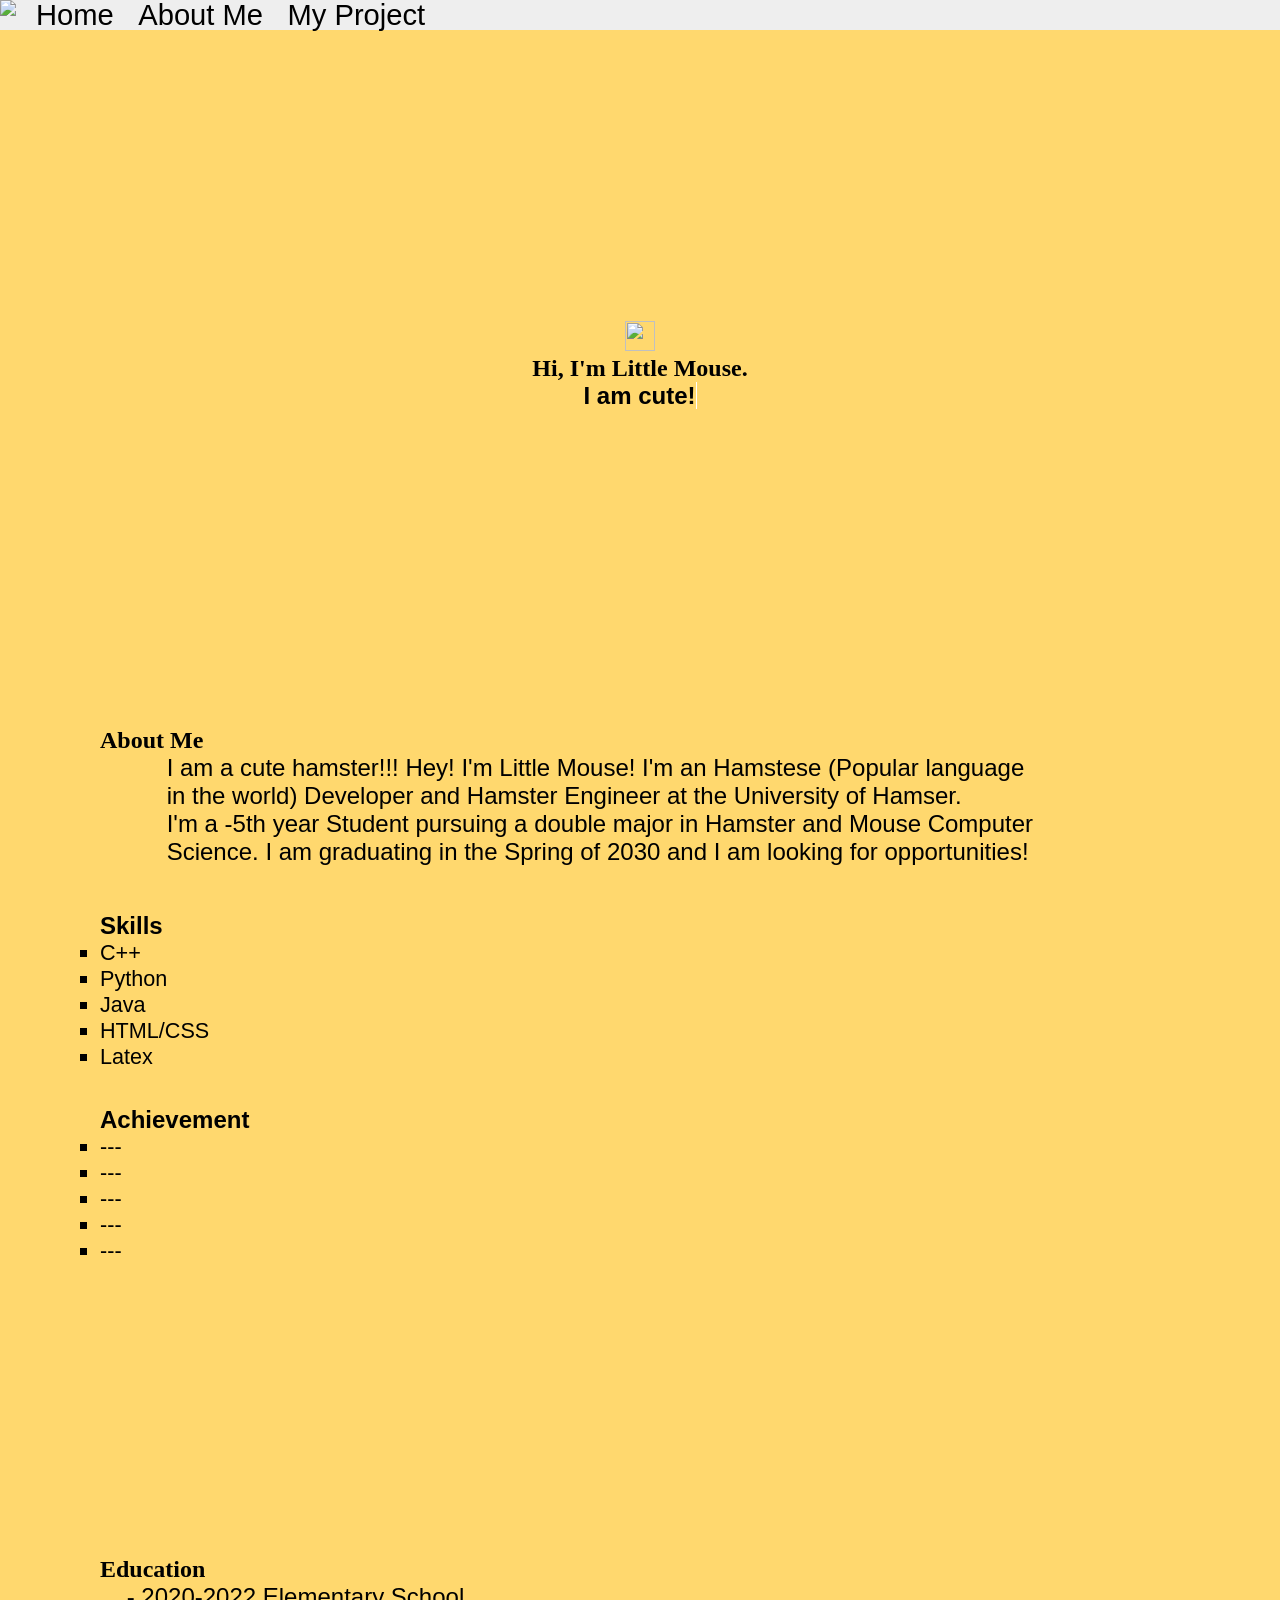
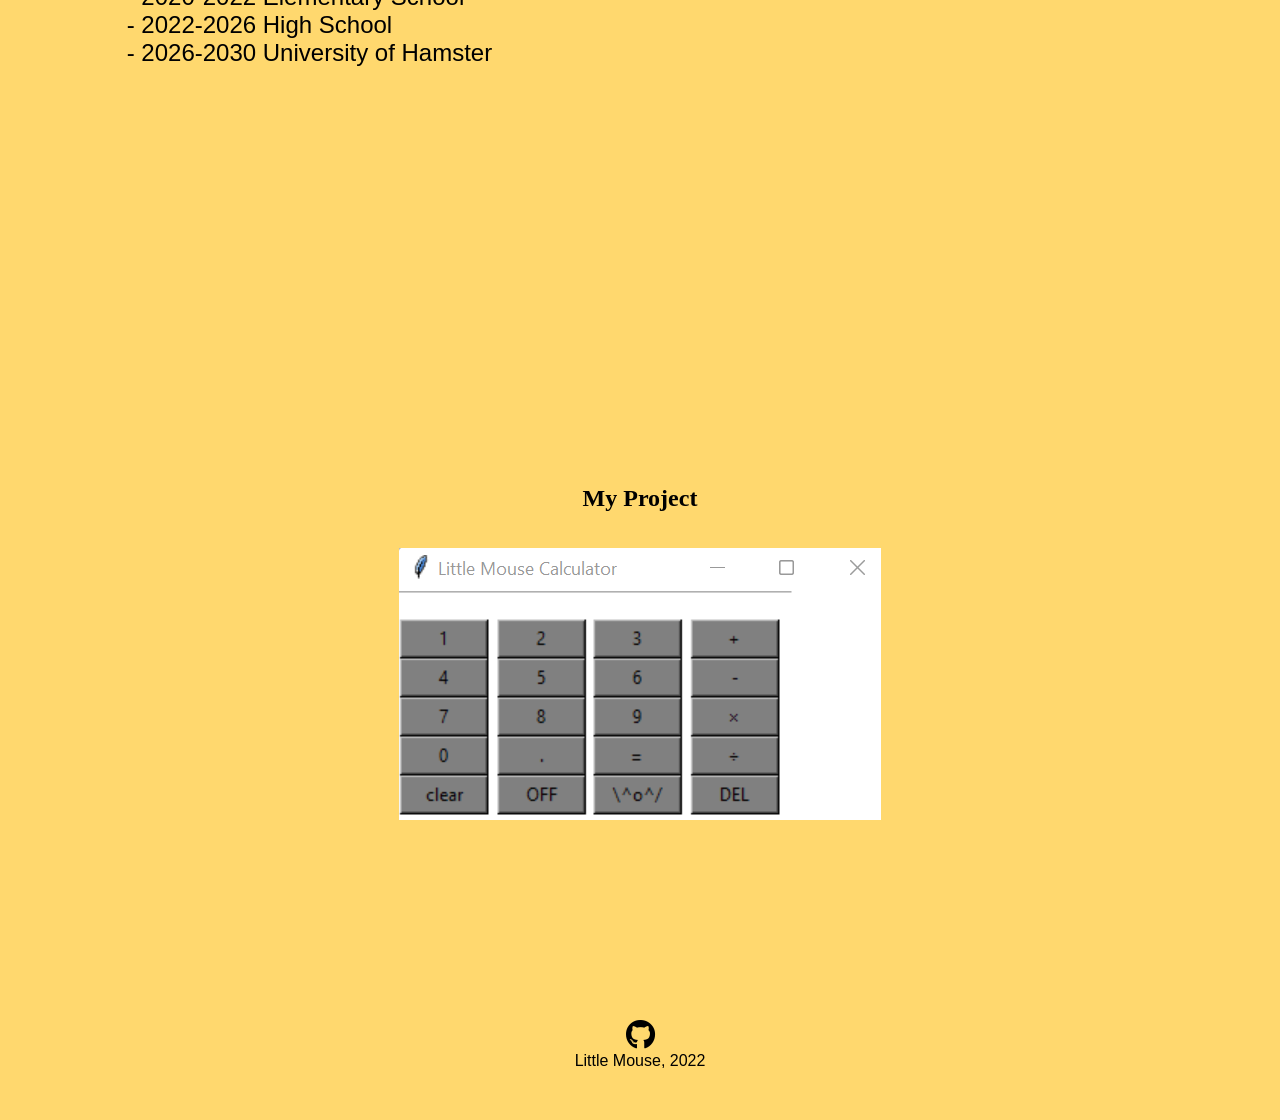
==== index.html @ facf4bb7 "update" ====
<!DOCTYPE html>
<html>
    <head>
        <title>Little Mouse</title>
        <link rel="shortcut icon" type="image/png" href="favicon.png">
        <link rel="stylesheet" href="style.css">
        <link rel="stylesheet" href="https://use.fontawesome.com/releases/v5.6.1/css/all.css">
    </head>
    <body>
        <header>
            <img src="https://encrypted-tbn0.gstatic.com/images?q=tbn:ANd9GcQml_D9NHWD0VBNCkGeUr60s52yRenUlLlkpG8QR9EEeSd0x_cizWzkMUjicXCoZF_9NZk&usqp=CAU" class="profile-img">
            <nav>
                <ul>
                    <li><a href="#main">Home</a></li>
                    <li><a href="#about">About Me</a></li>
                    <li><a href="#project">My Project</a></li>
                </ul>
            </nav>
        </header>
        <main>
            <section id="main">
                <div class="section-inner">
                    <img src="https://encrypted-tbn0.gstatic.com/images?q=tbn:ANd9GcQml_D9NHWD0VBNCkGeUr60s52yRenUlLlkpG8QR9EEeSd0x_cizWzkMUjicXCoZF_9NZk&usqp=CAU" class="profile-img" width="30" height="30">
                    <h1 class=font1>Hi, I'm Little Mouse.</h1>
                    <script src="script.js"></script>
                    <div class="typewriter">
                      <h1 class="typewrite" data-period="2000" data-type='[ "I am cute!", "I am lovely!", "I am smart!" ]'>
                          <span class="wrap"></span>
                      </h1>
                    </div>
                </div>
            </section>
            <section id="about">
                <div class="section-inner">
                    <h2 class=font1>About Me</h2>
                    <pre>
          I am a cute hamster!!! Hey! I'm Little Mouse! I'm an Hamstese (Popular language
          in the world) Developer and Hamster Engineer at the University of Hamser.
          I'm a -5th year Student pursuing a double major in Hamster and Mouse Computer
          Science. I am graduating in the Spring of 2030 and I am looking for opportunities!
                    </pre>
                    <br>
                    <h2>Skills</h2>
                    <ul>
                        <li>C++</li>
                        <li>Python</li>
                        <li>Java</li>
                        <li>HTML/CSS</li>
                        <li>Latex</li>
                    </ul>
                    <br><br>
                    <h2>Achievement</h2>
                    <ul>
                        <li>---</li>
                        <li>---</li>
                        <li>---</li>
                        <li>---</li>
                        <li>---</li>
                    </ul>
                </div>
            </section>
            <section id="education">
              <div class="section-inner">
                  <h2 class=font1>Education</h2>
                  <pre>
    - 2020-2022 Elementary School
    - 2022-2026 High School
    - 2026-2030 University of Hamster
                  </pre>
              </div>
            </section>
            <section id="Project">
              <div class="section-inner">
                  <h2 class=font1>My Project</h2>
                  <br><br>
                  <a href="https://github.com/Little-T-Mouse/Calculator"><img src="calculator2.png" alt="logo">
              </div>
            </section>
        </main>
        <footer>
            <div class='footer'>
              <a href="https://github.com/Little-T-Mouse"><i class="fab fa-github" style='font-size:30px'></i></a>
            </div>
            Little Mouse, 2022
        </footer>
    </body>
</html>
---- style.css ----
header {
  display: flex;
  position: fixed;
  top: 0;
  left: 0;
  right: 0;
  height: 30px;
  line-height: 30px;
  background-color: #eee;
}
header * {
  display: inline;
  height: 30px;
}
header ul {
  padding: 0;
}

header li {
  margin-left: 20px;
}

section {
  height: 70vh;
  display: flex;
  justify-content: center;
  align-items: center;
  text-align: center;
}

body li{
  font-size: 1.35em;
}

body ul {
  list-style-type: square;
  text-align: left;
}

#about {
  list-style-type: square;
  justify-content: left;
  text-align: left;
  margin-left: 100px;
}

#education {
  list-style-type: square;
  justify-content: left;
  text-align: left;
  margin-left: 100px;
}

pre {
font-size: 1.5em;
}

.font1 {
  font-family: Comic Sans MS, Comic Sans, cursive;
}
a {
font-size: 1.35em;
}
h1 {
font-size: 1.5em;
}
a:link {
color: black;
background-color: transparent;
text-decoration: none;
}
a:visited {
color: black;
background-color: transparent;
text-decoration: none;
}
a:hover {
color: blue;
background-color: transparent;
text-decoration: underline;
}
a:active {
color: blue;
background-color: transparent;
text-decoration: none;
}

body {
margin: 0;
margin-top: 50px;
background-color: #ffd86e;
font-family: sans-serif;
}

body pre{
text-align: left;
}

footer {
  text-align: center;
  padding: 50px;
}
* {
margin: 0;
padding: 0;
font-family: Arial, Helvetica, sans-serif;
}
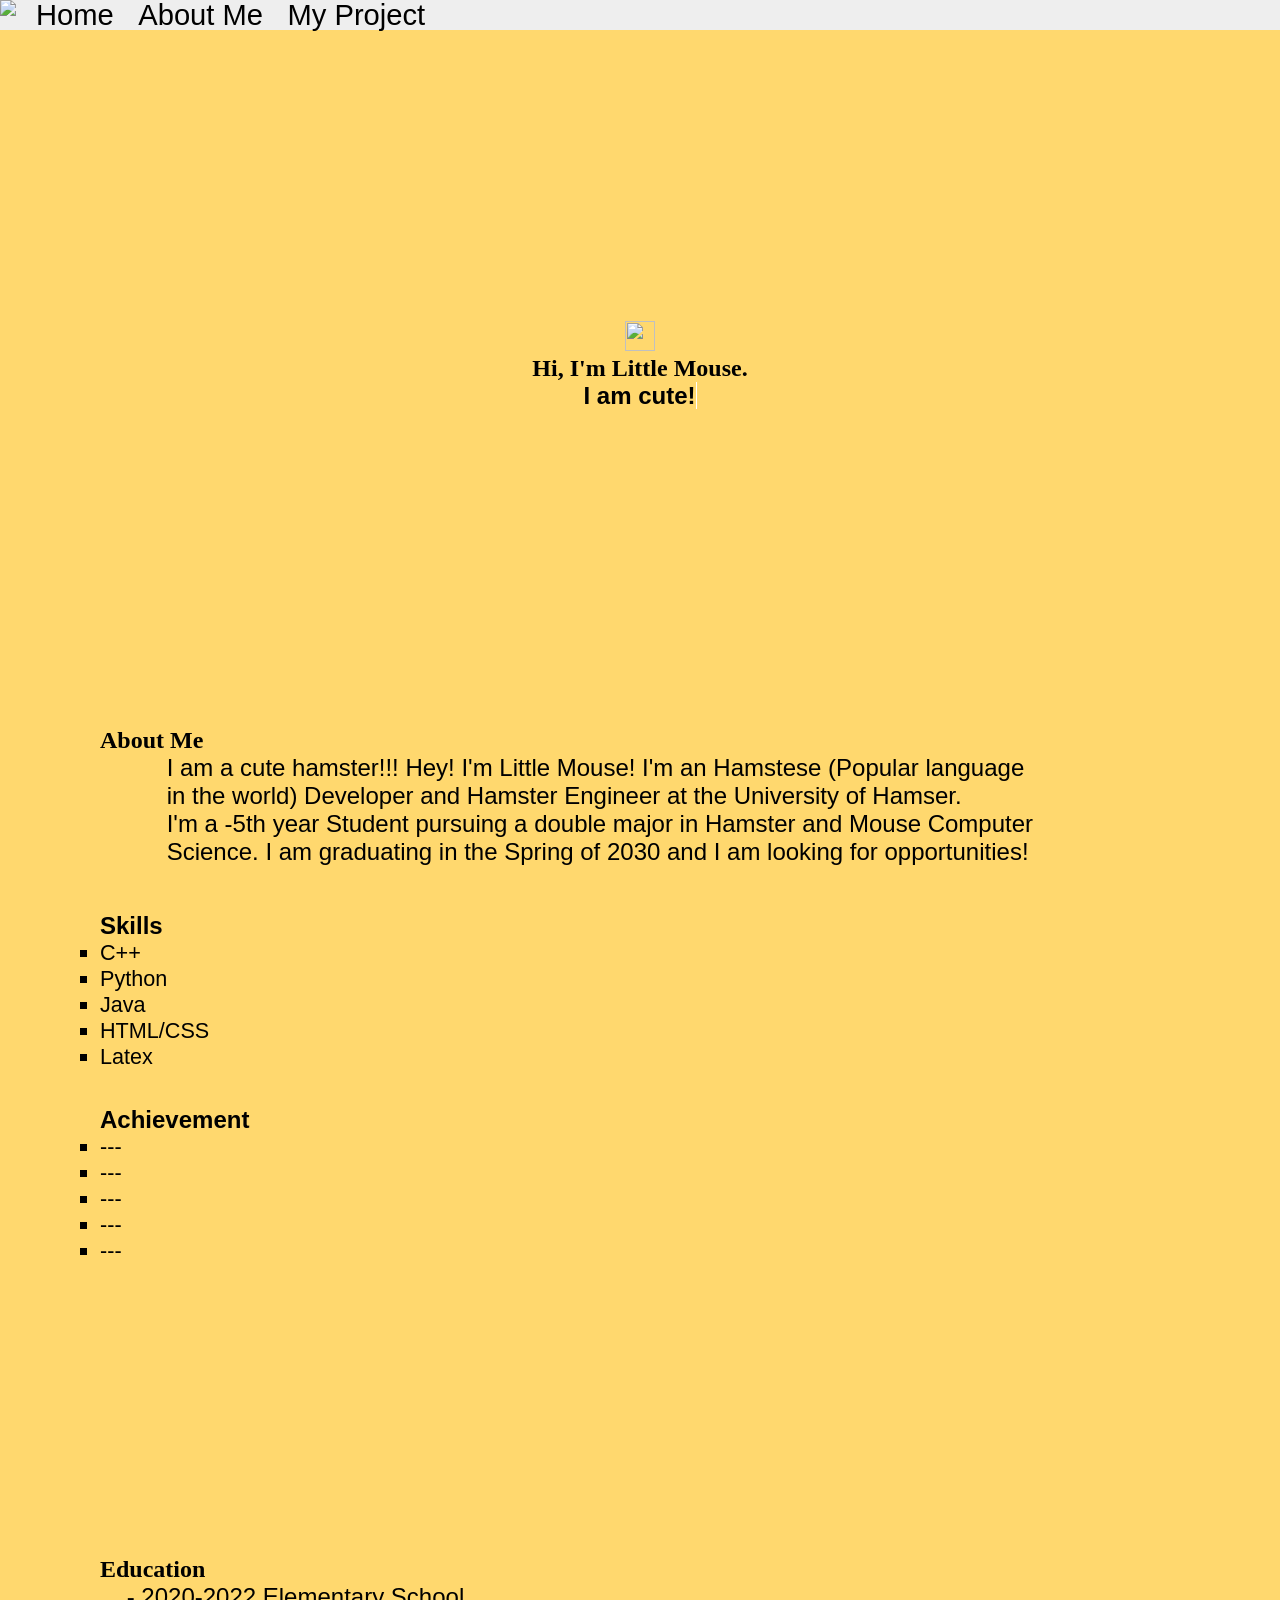
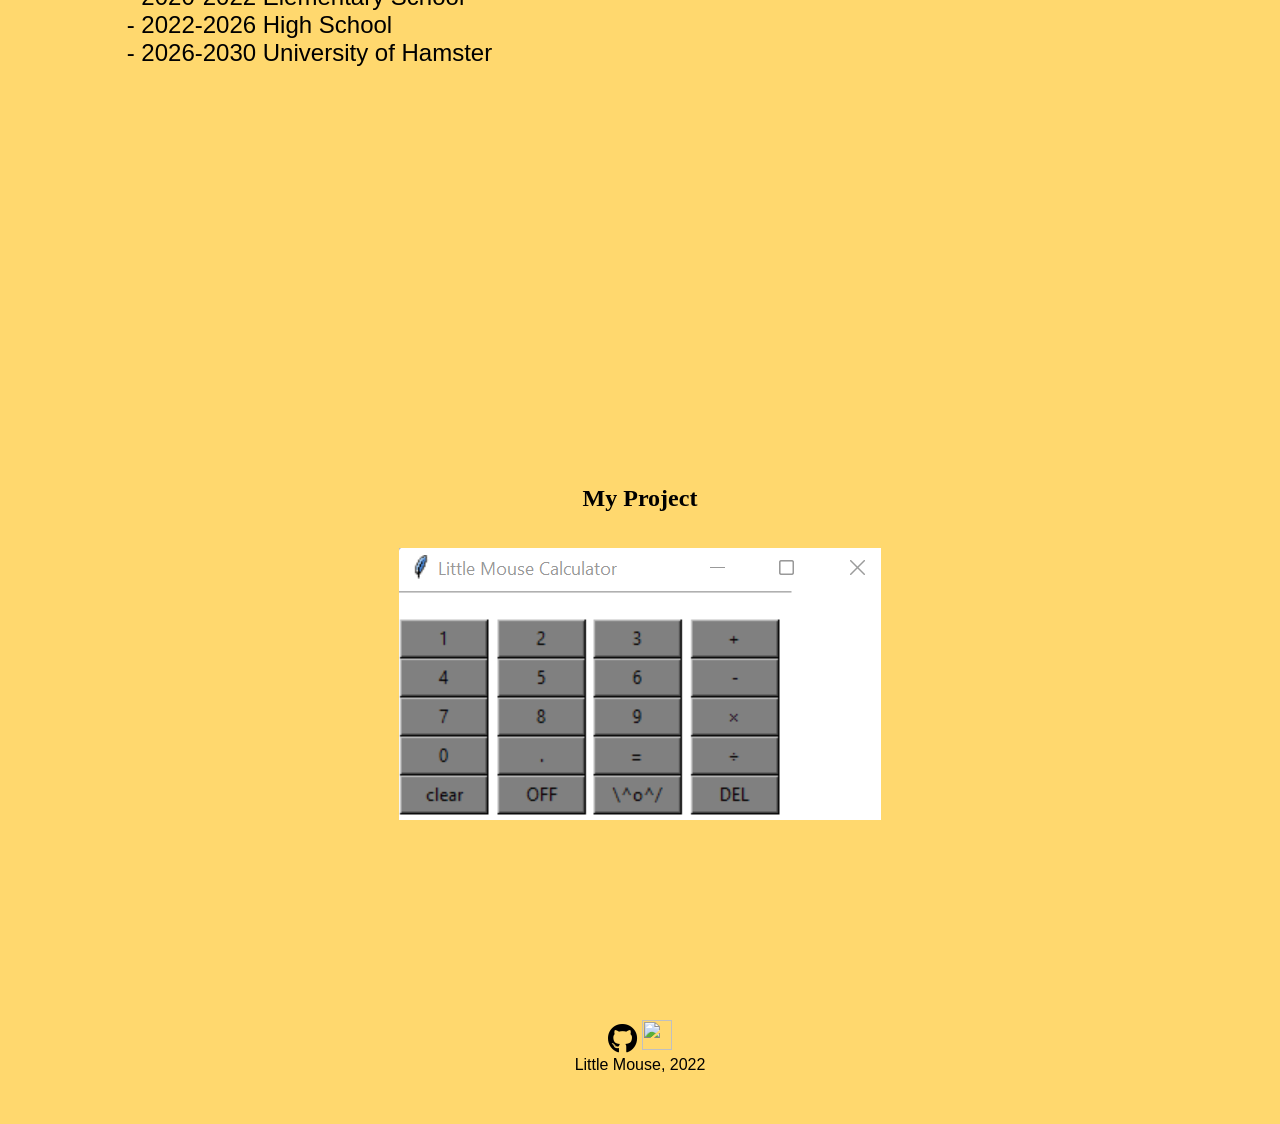
==== commit 3d964b31: "Update index.html" ====
--- a/index.html
+++ b/index.html
@@ -73,13 +73,14 @@
               <div class="section-inner">
                   <h2 class=font1>My Project</h2>
                   <br><br>
-                  <a href="https://github.com/Little-T-Mouse/Calculator"><img src="calculator2.png" alt="logo">
+                  <a href="https://github.com/Little-T-Mouse/Calculator"><img src="calculator2.png">
               </div>
             </section>
         </main>
         <footer>
             <div class='footer'>
               <a href="https://github.com/Little-T-Mouse"><i class="fab fa-github" style='font-size:30px'></i></a>
+              <a href="./calculator"><img src="calculator_symbol.png" width="30" height="30"></a>
             </div>
             Little Mouse, 2022
         </footer>
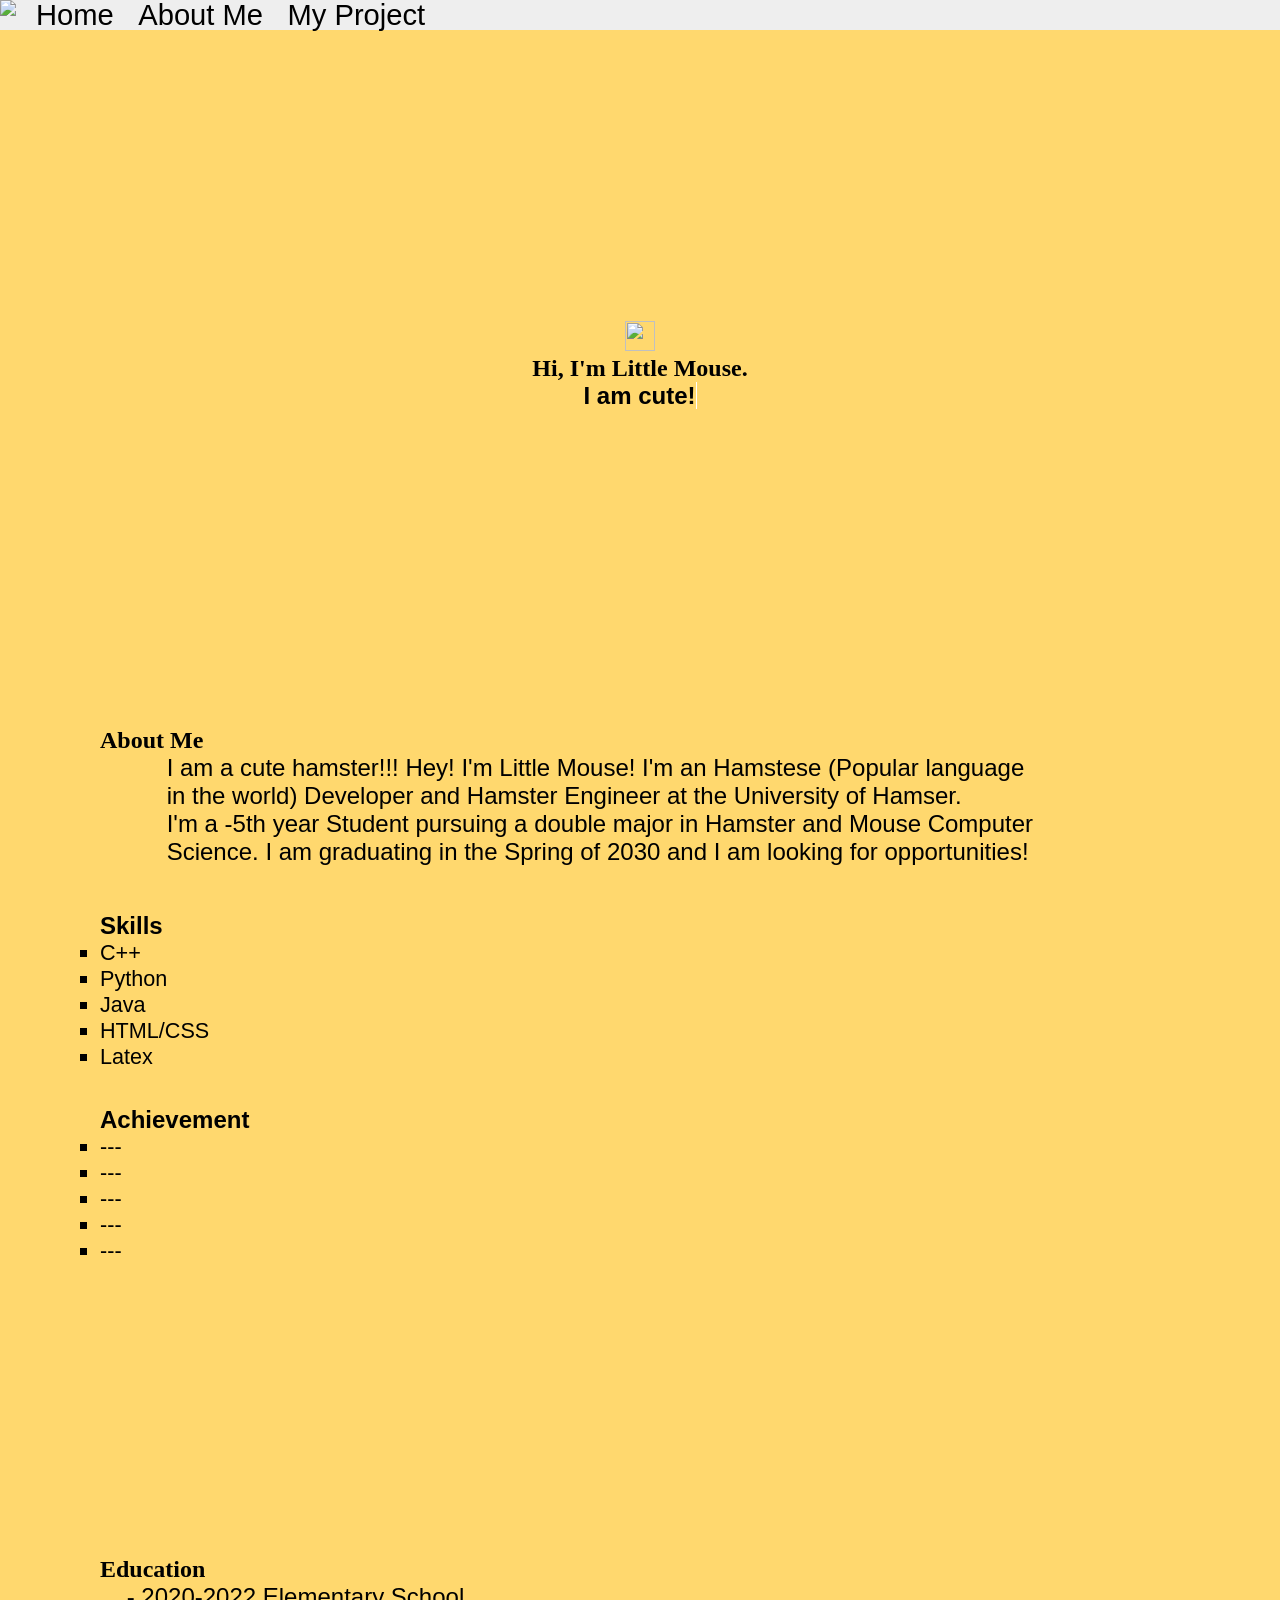
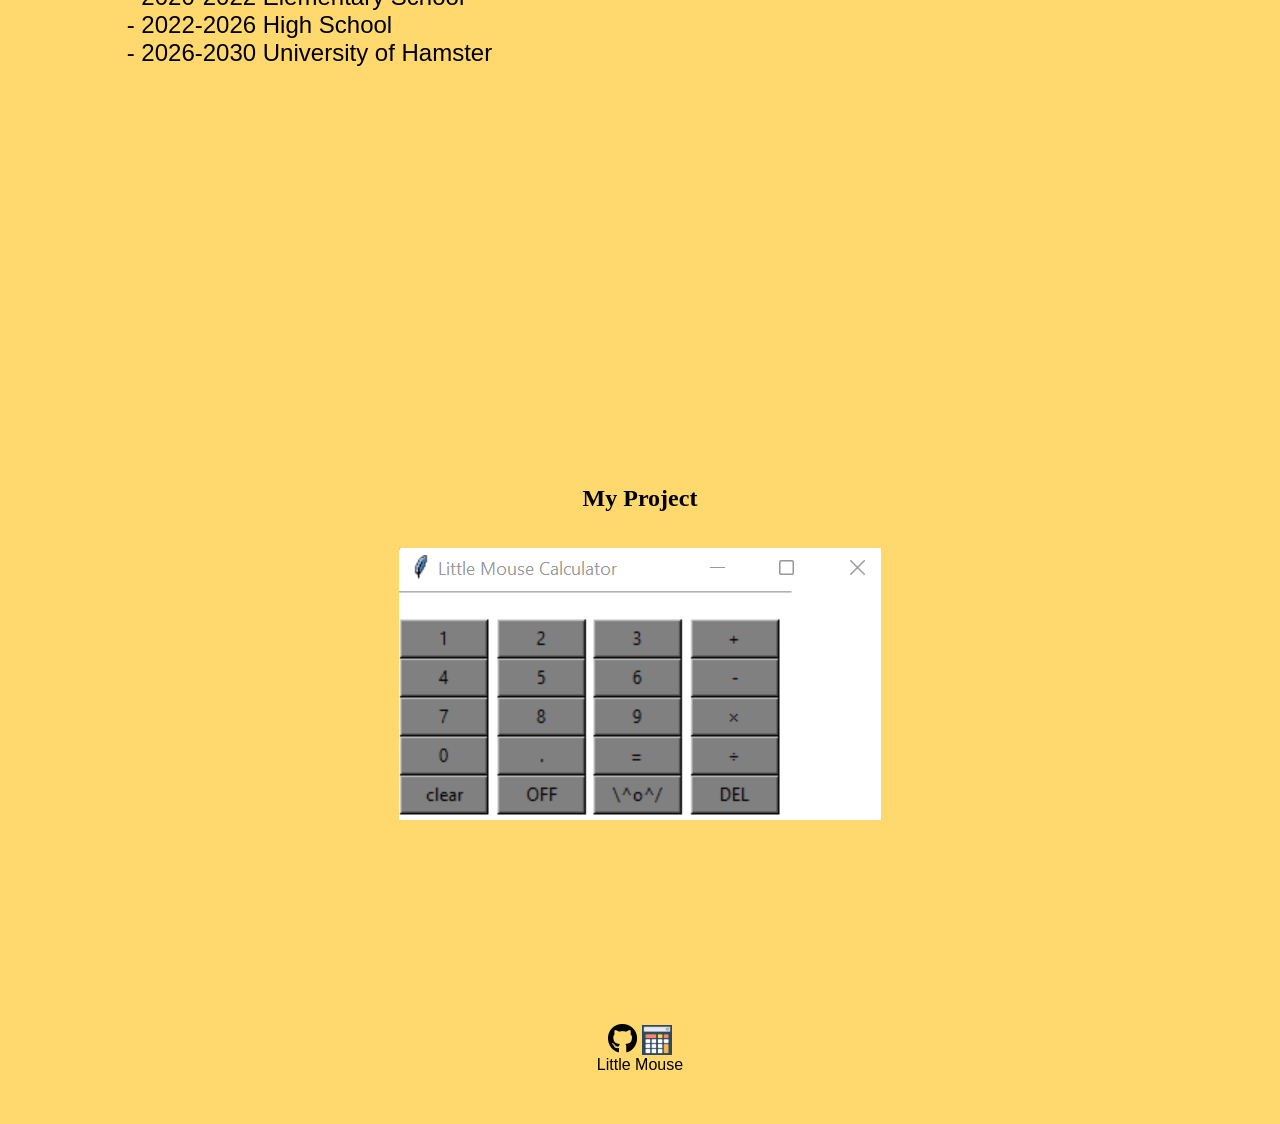
==== commit 70f64bf3: "Update index.html" ====
--- a/index.html
+++ b/index.html
@@ -82,7 +82,7 @@
               <a href="https://github.com/Little-T-Mouse"><i class="fab fa-github" style='font-size:30px'></i></a>
               <a href="./calculator"><img src="calculator_symbol.png" width="30" height="30"></a>
             </div>
-            Little Mouse, 2022
+            Little Mouse
         </footer>
     </body>
 </html>
--- a/style.css
+++ b/style.css
@@ -1,107 +1,111 @@
 header {
-  display: flex;
-  position: fixed;
-  top: 0;
-  left: 0;
-  right: 0;
-  height: 30px;
-  line-height: 30px;
-  background-color: #eee;
+    display: flex;
+    position: fixed;
+    top: 0;
+    left: 0;
+    right: 0;
+    height: 30px;
+    line-height: 30px;
+    background-color: #eee;
 }
 header * {
-  display: inline;
-  height: 30px;
+    display: inline;
+    height: 30px;
 }
 header ul {
-  padding: 0;
+    padding: 0;
 }
 
 header li {
-  margin-left: 20px;
+    margin-left: 20px;
 }
 
 section {
-  height: 70vh;
-  display: flex;
-  justify-content: center;
-  align-items: center;
-  text-align: center;
+    height: 70vh;
+    display: flex;
+    justify-content: center;
+    align-items: center;
+    text-align: center;
 }
 
 body li{
-  font-size: 1.35em;
+    font-size: 1.35em;
 }
 
 body ul {
-  list-style-type: square;
+    list-style-type: square;
+    text-align: left;
+}
+
+#about {
+    list-style-type: square;
+    justify-content: left;
+    text-align: left;
+    margin-left: 100px;
+}
+
+#education {
+    list-style-type: square;
+    justify-content: left;
+    text-align: left;
+    margin-left: 100px;
+}
+
+pre {
+  font-size: 1.5em;
+}
+
+.font1 {
+    font-family: Comic Sans MS, Comic Sans, cursive;
+}
+a {
+  font-size: 1.35em;
+}
+h1 {
+  font-size: 1.5em;
+}
+a:link {
+  color: black;
+  background-color: transparent;
+  text-decoration: none;
+}
+a:visited {
+  color: black;
+  background-color: transparent;
+  text-decoration: none;
+}
+a:hover {
+  color: blue;
+  background-color: transparent;
+  text-decoration: underline;
+}
+a:active {
+  color: blue;
+  background-color: transparent;
+  text-decoration: none;
+}
+
+body {
+  margin: 0;
+  margin-top: 50px;
+  background-color: #ffd86e;
+  font-family: sans-serif;
+}
+
+body pre{
   text-align: left;
 }
 
-#about {
-  list-style-type: square;
-  justify-content: left;
-  text-align: left;
-  margin-left: 100px;
+footer {
+    text-align: center;
+    padding: 50px;
 }
-
-#education {
-  list-style-type: square;
-  justify-content: left;
-  text-align: left;
-  margin-left: 100px;
-}
-
-pre {
-font-size: 1.5em;
-}
-
-.font1 {
-  font-family: Comic Sans MS, Comic Sans, cursive;
-}
-a {
-font-size: 1.35em;
-}
-h1 {
-font-size: 1.5em;
-}
-a:link {
-color: black;
-background-color: transparent;
-text-decoration: none;
-}
-a:visited {
-color: black;
-background-color: transparent;
-text-decoration: none;
-}
-a:hover {
-color: blue;
-background-color: transparent;
-text-decoration: underline;
-}
-a:active {
-color: blue;
-background-color: transparent;
-text-decoration: none;
-}
-
-body {
-margin: 0;
-margin-top: 50px;
-background-color: #ffd86e;
-font-family: sans-serif;
-}
-
-body pre{
-text-align: left;
-}
-
-footer {
-  text-align: center;
-  padding: 50px;
+footer img{
+  position: relative;
+  top: 4.5px;
 }
 * {
-margin: 0;
-padding: 0;
-font-family: Arial, Helvetica, sans-serif;
+  margin: 0;
+  padding: 0;
+  font-family: Arial, Helvetica, sans-serif;
 }
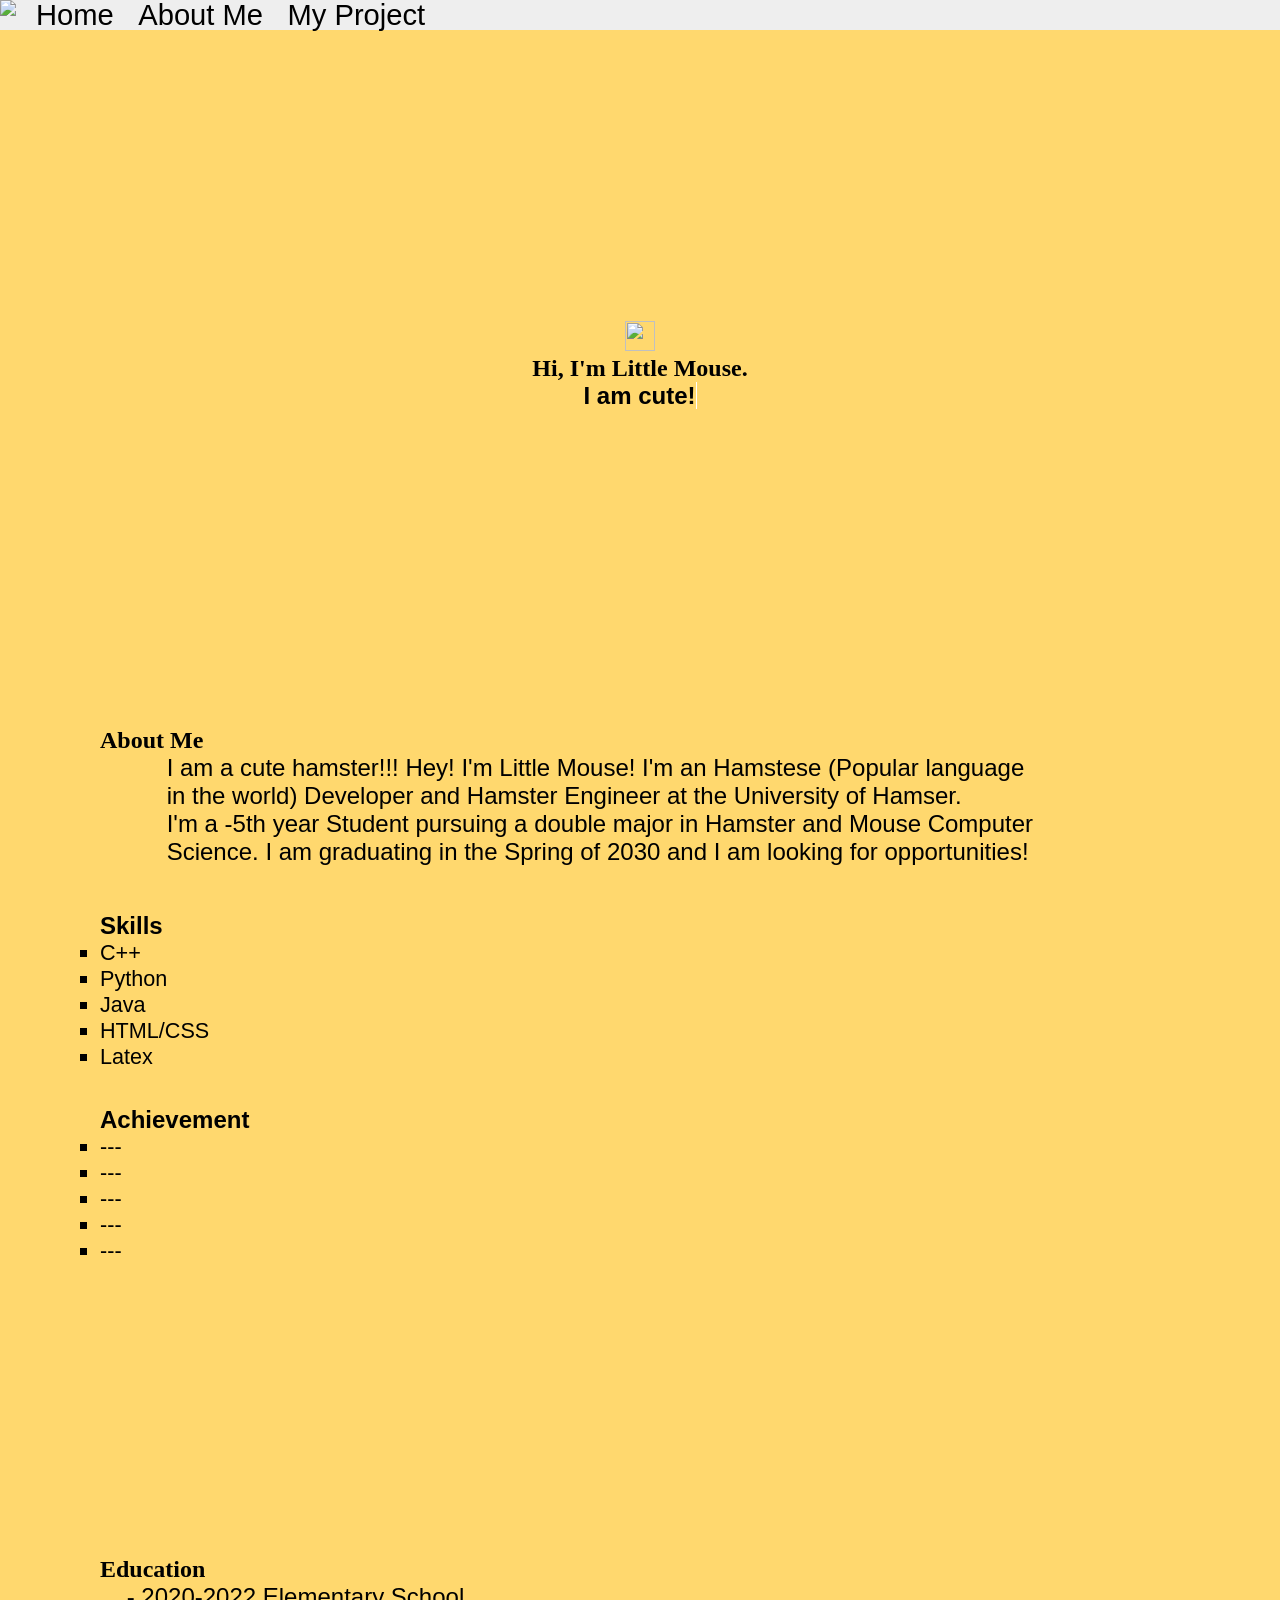
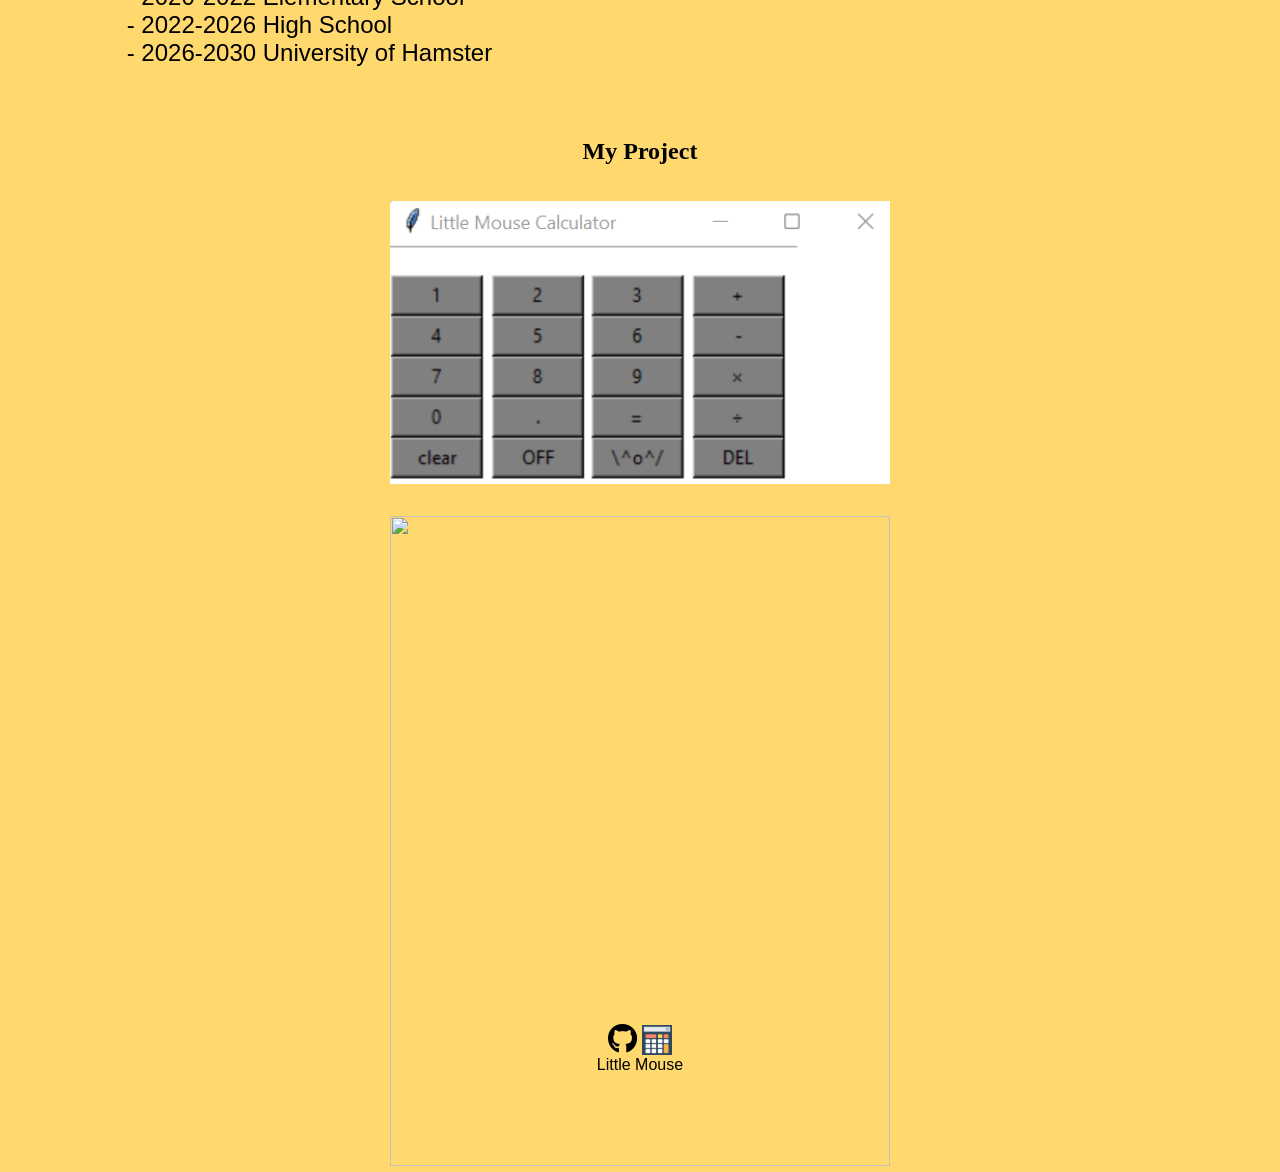
==== commit 0d9ab2cf: "Update index.html" ====
--- a/index.html
+++ b/index.html
@@ -73,7 +73,9 @@
               <div class="section-inner">
                   <h2 class=font1>My Project</h2>
                   <br><br>
-                  <a href="https://github.com/Little-T-Mouse/Calculator"><img src="calculator2.png">
+                  <a href="https://github.com/Little-T-Mouse/Calculator"><img src="calculator2.png" width="500">
+                  <br><br>
+                  <a href="./tictactoe"><img src="tictactoe.png" width="500" height="650">
               </div>
             </section>
         </main>
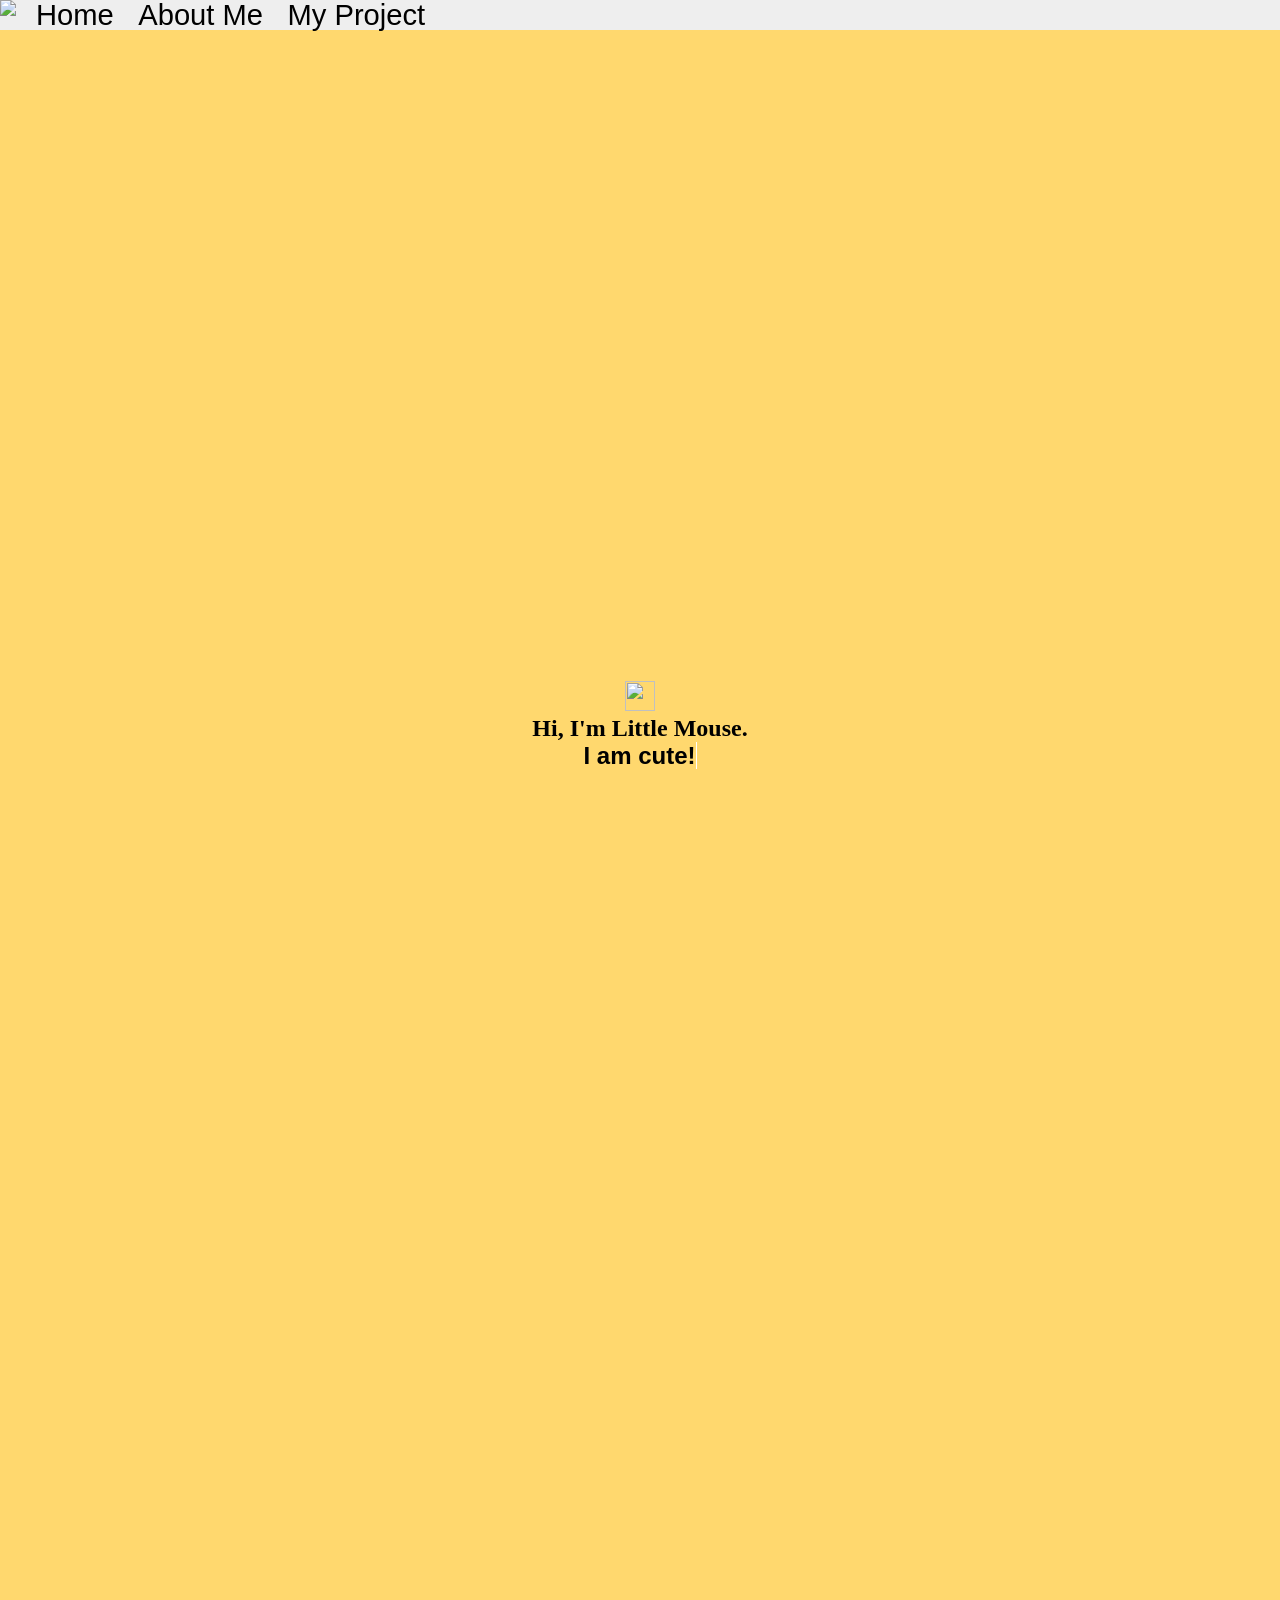
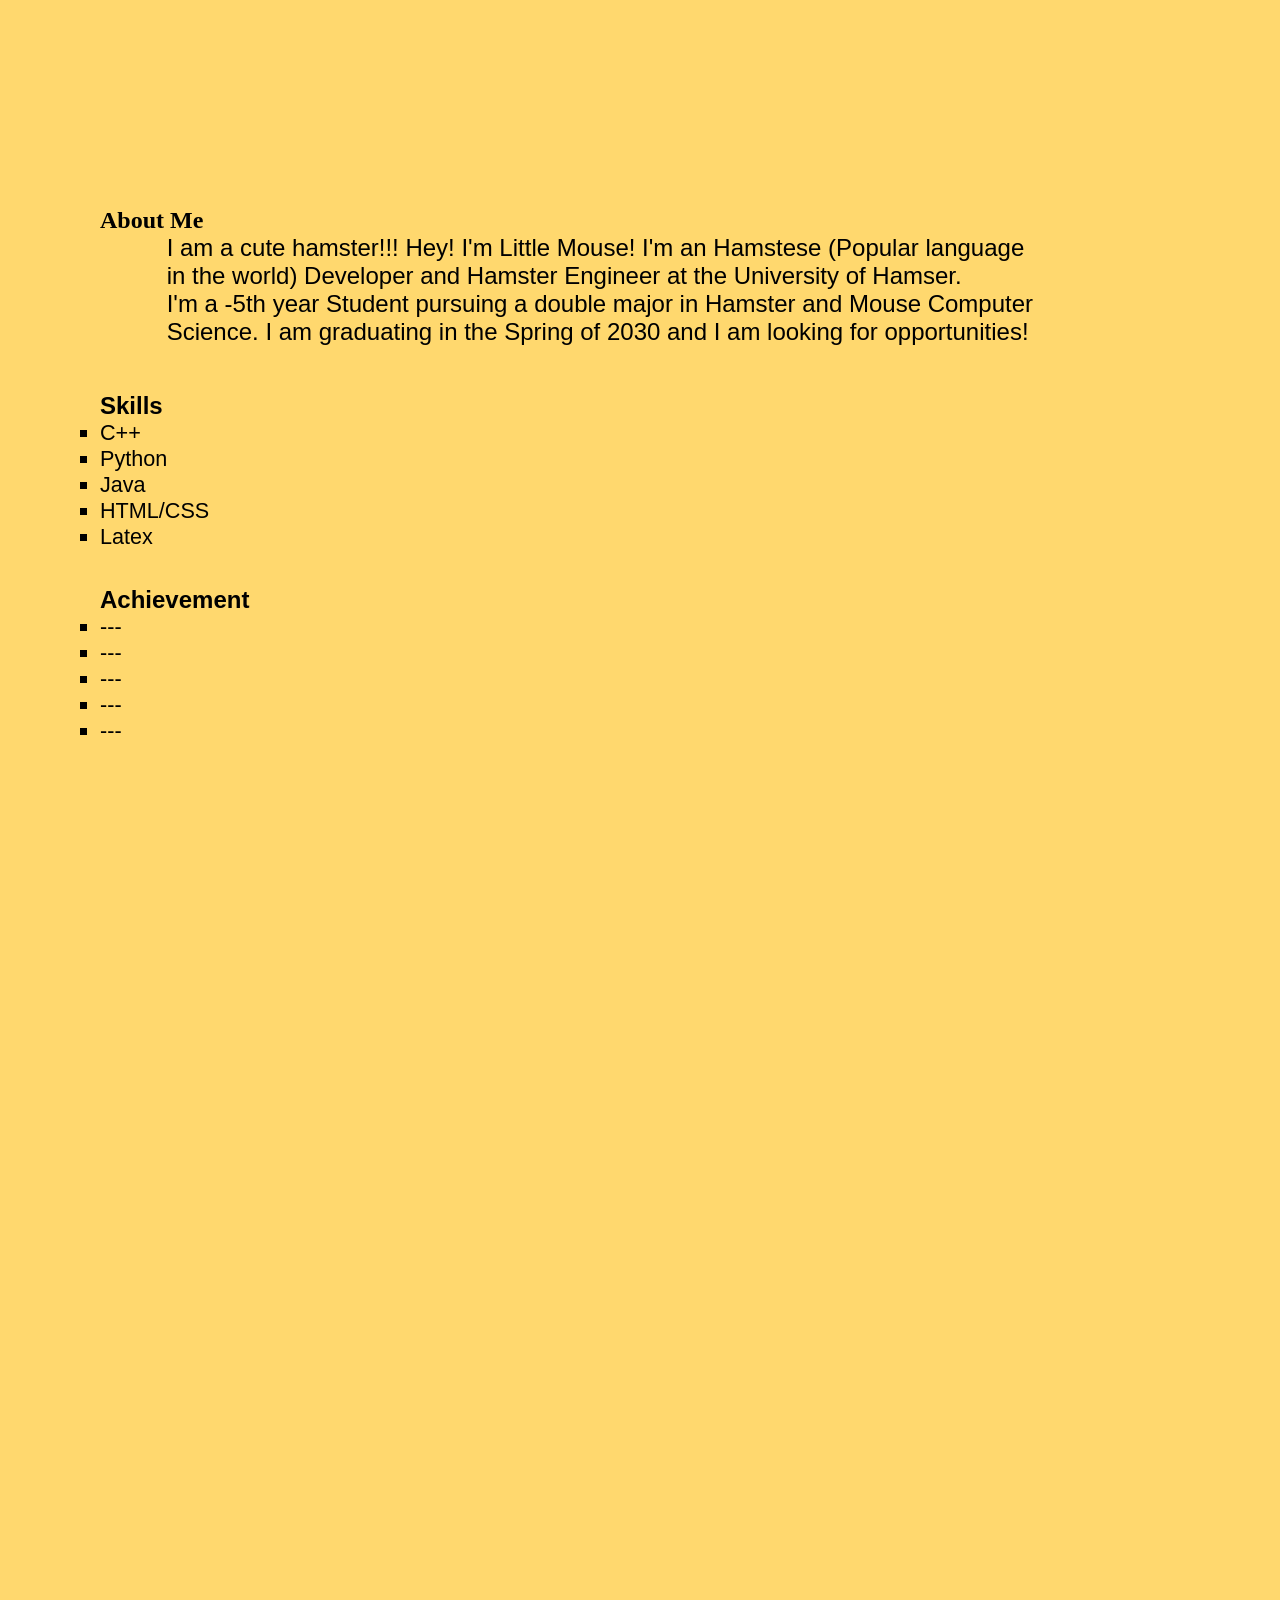
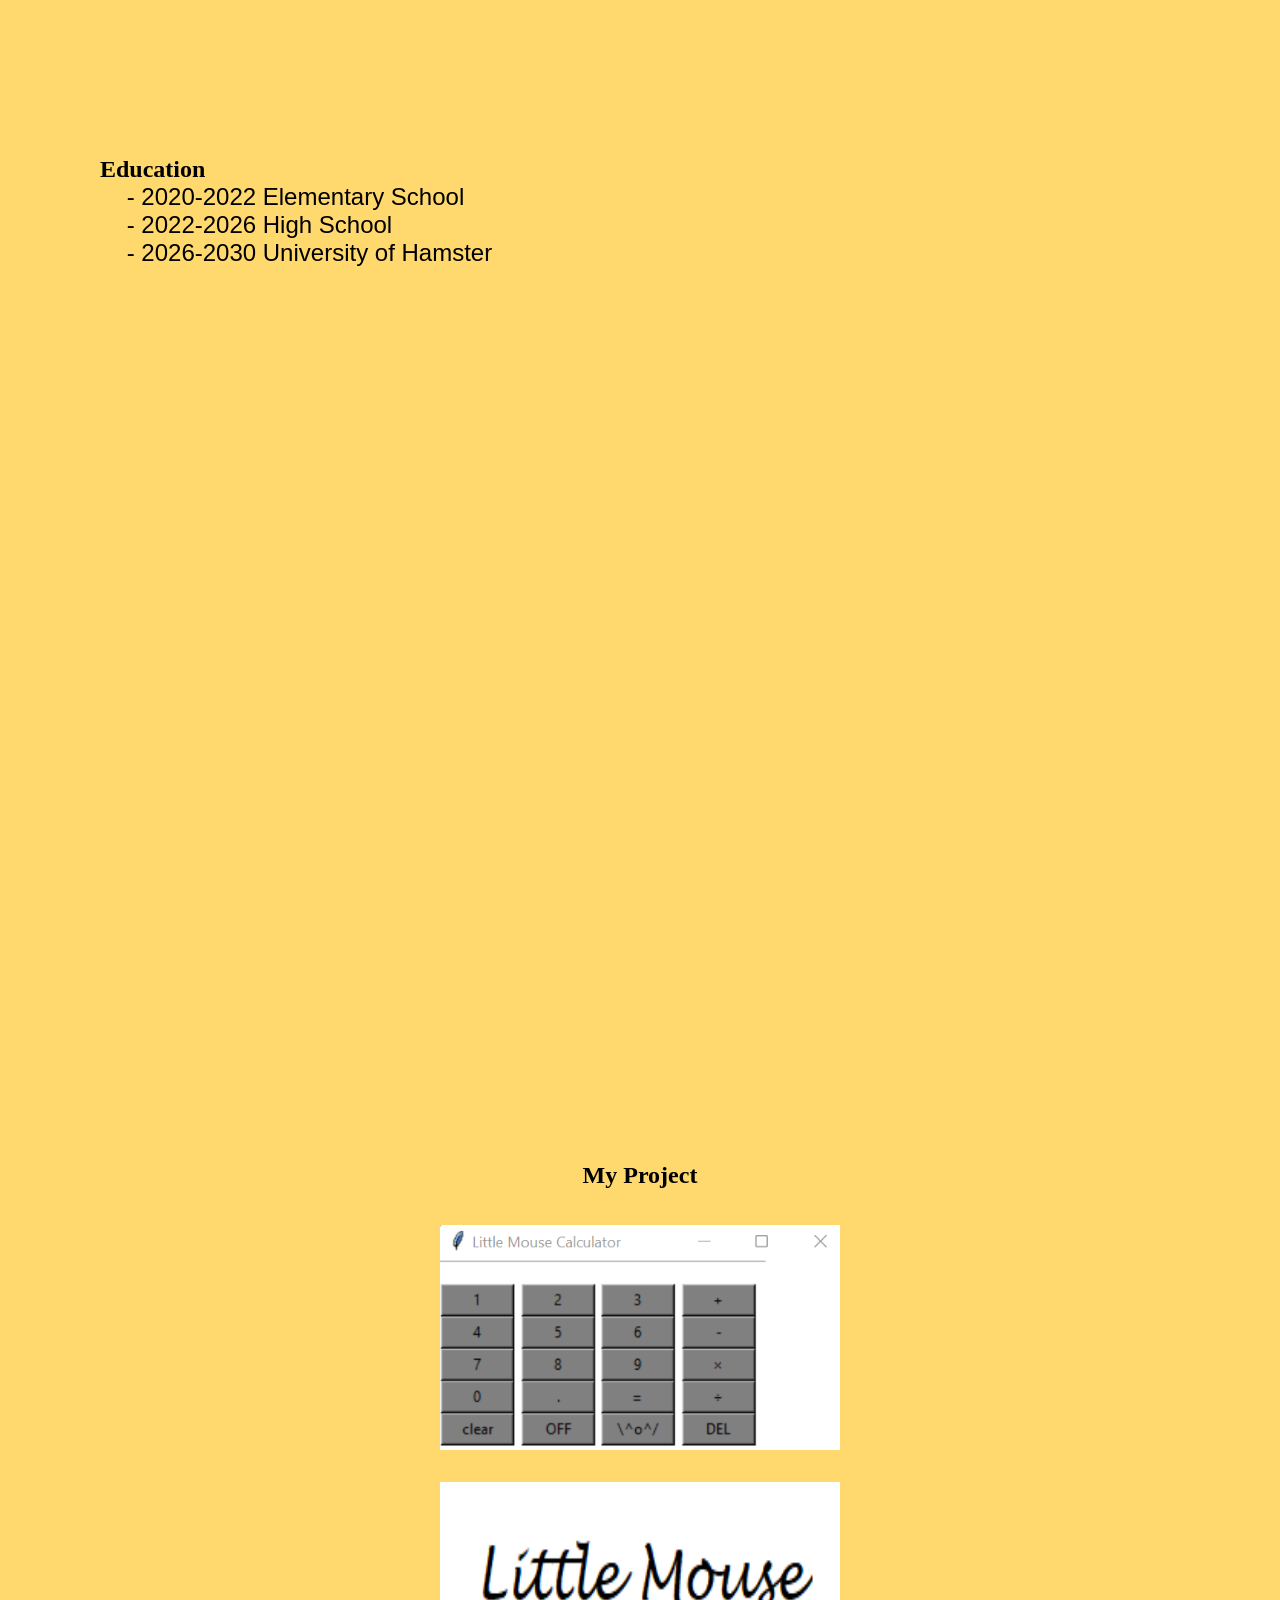
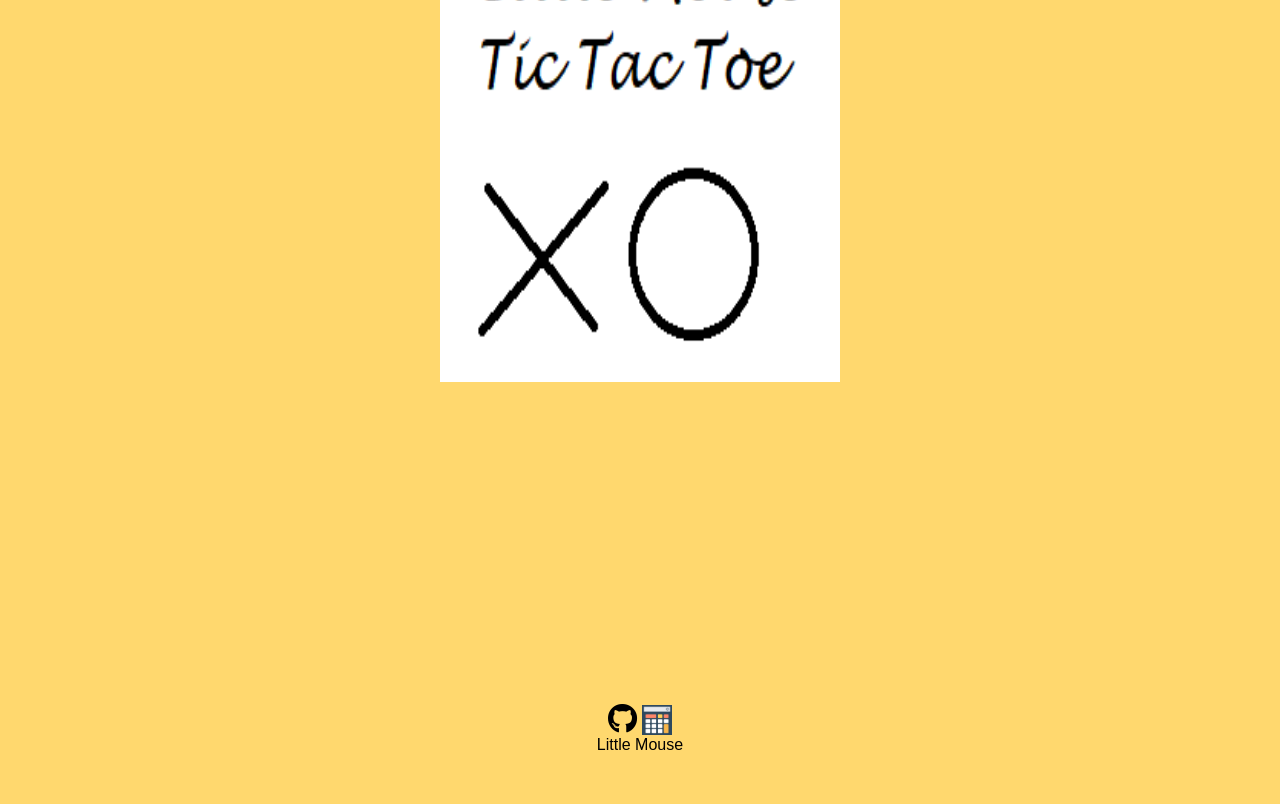
==== commit 2f0a2c18: "Update index.html" ====
--- a/index.html
+++ b/index.html
@@ -73,9 +73,9 @@
               <div class="section-inner">
                   <h2 class=font1>My Project</h2>
                   <br><br>
-                  <a href="https://github.com/Little-T-Mouse/Calculator"><img src="calculator2.png" width="500">
+                  <a href="https://github.com/Little-T-Mouse/Calculator"><img src="calculator2.png" width="400">
                   <br><br>
-                  <a href="./tictactoe"><img src="tictactoe.png" width="500" height="650">
+                  <a href="./tictactoe"><img src="tictactoe.png" width="400" height="500">
               </div>
             </section>
         </main>
--- a/style.css
+++ b/style.css
@@ -21,7 +21,7 @@
 }
 
 section {
-    height: 70vh;
+    height: 150vh;
     display: flex;
     justify-content: center;
     align-items: center;
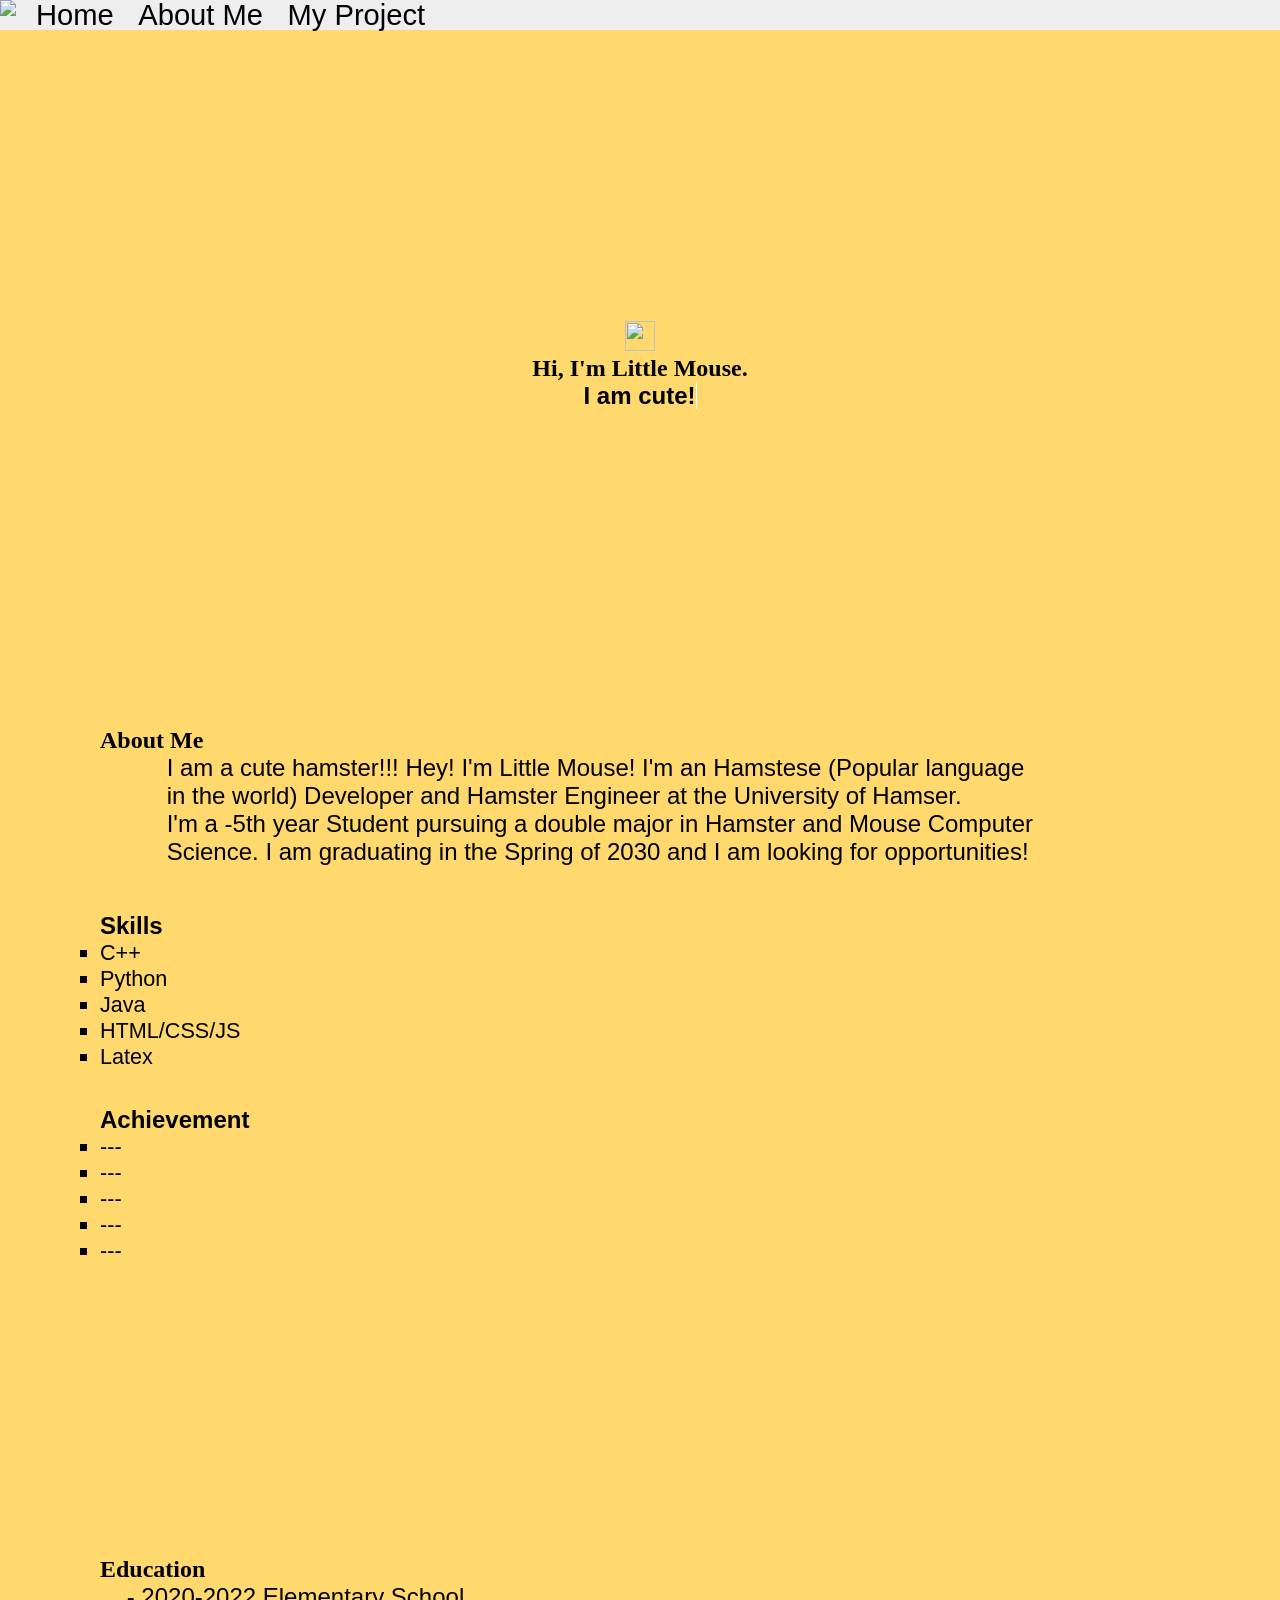
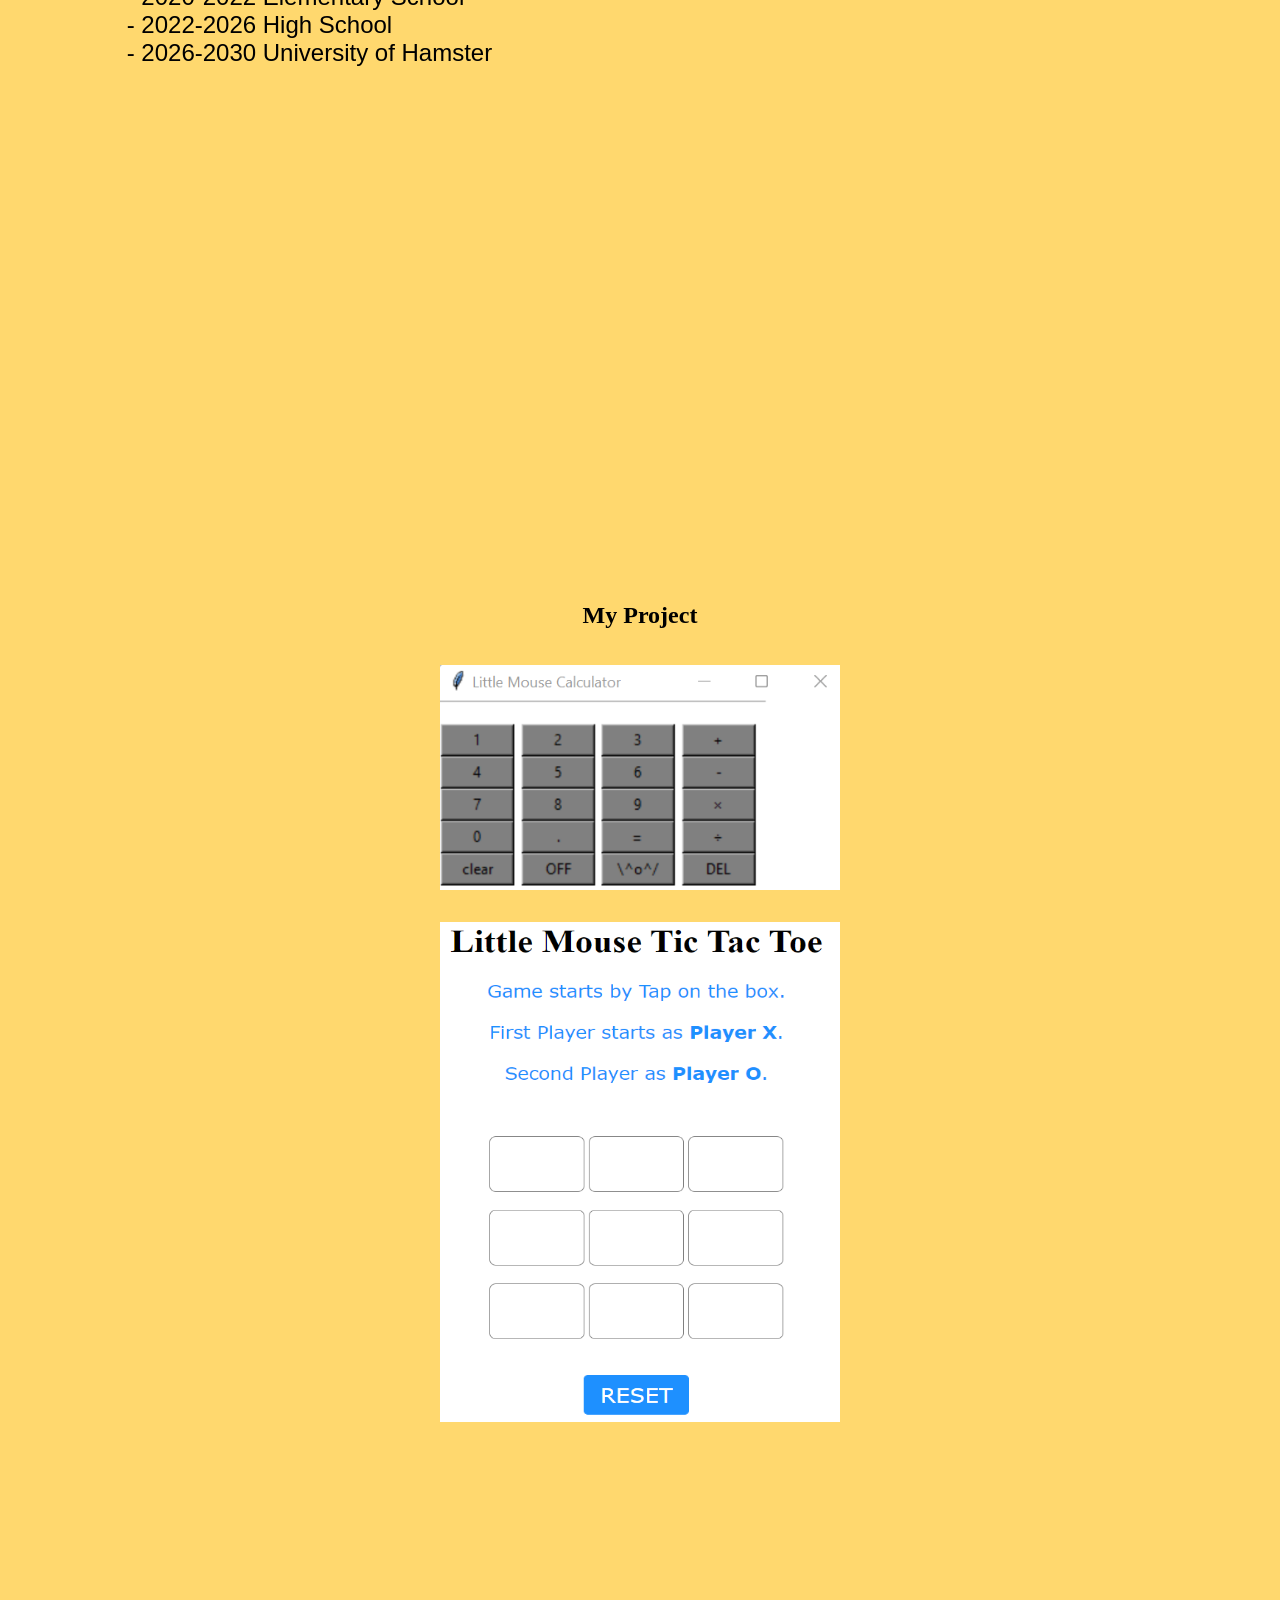
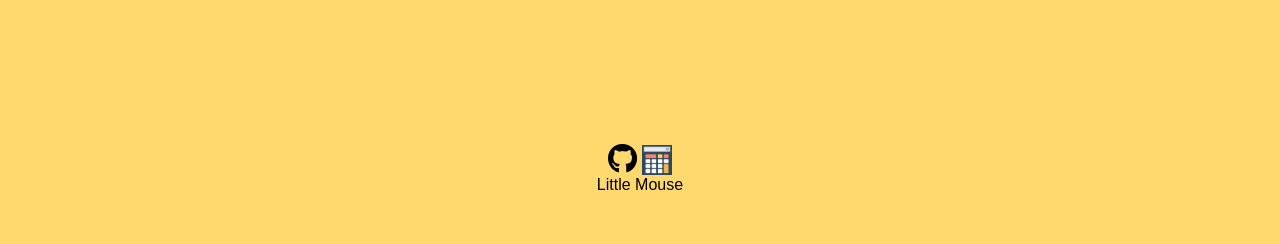
==== commit 601f4aa7: "Update index.html" ====
--- a/index.html
+++ b/index.html
@@ -45,7 +45,7 @@
                         <li>C++</li>
                         <li>Python</li>
                         <li>Java</li>
-                        <li>HTML/CSS</li>
+                        <li>HTML/CSS/JS</li>
                         <li>Latex</li>
                     </ul>
                     <br><br>
--- a/style.css
+++ b/style.css
@@ -37,7 +37,12 @@
     text-align: left;
 }
 
+#main{
+    height: 70vh;
+}
+
 #about {
+    height: 70vh;
     list-style-type: square;
     justify-content: left;
     text-align: left;
@@ -45,6 +50,7 @@
 }
 
 #education {
+    height: 70vh;
     list-style-type: square;
     justify-content: left;
     text-align: left;
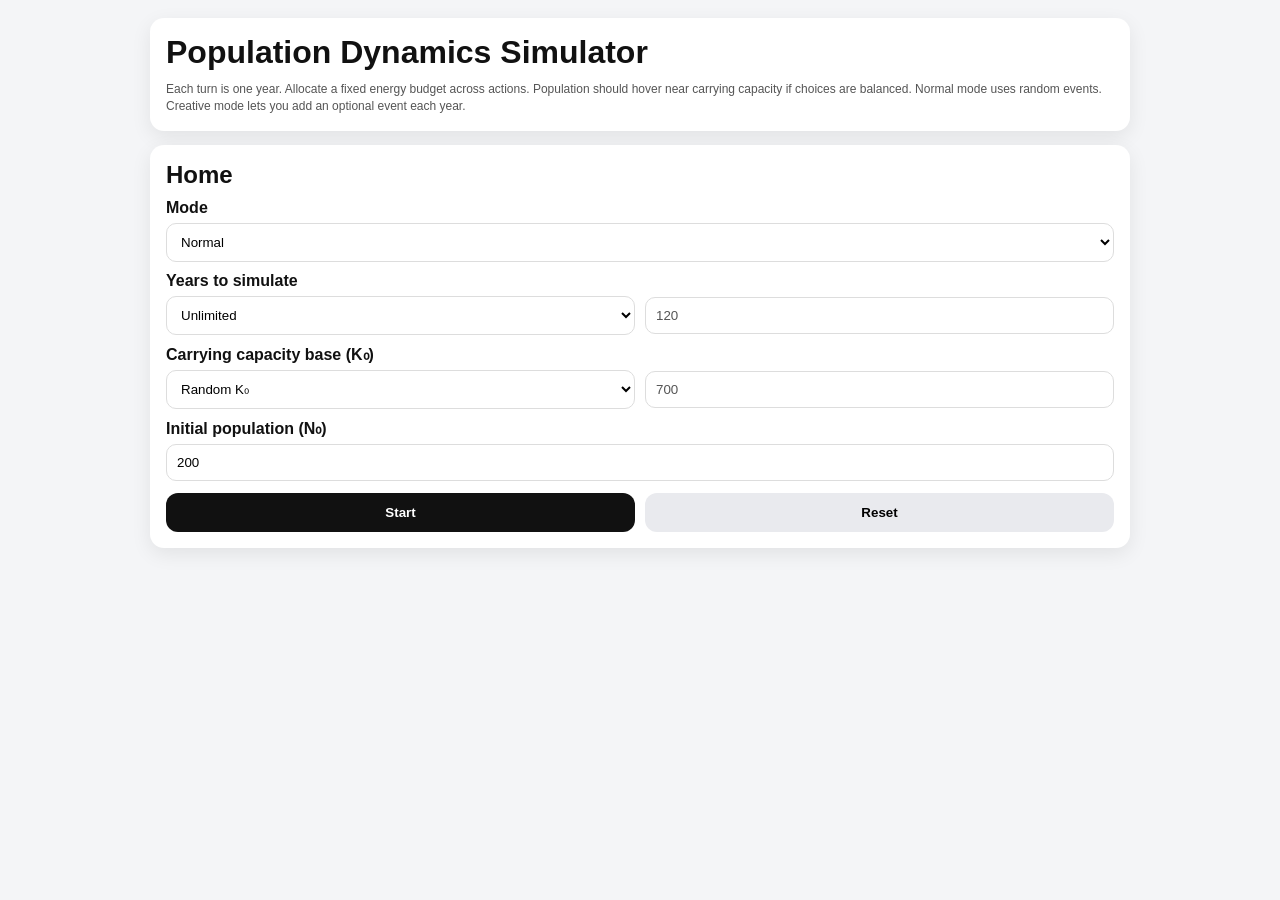
==== commit d1e9d9ef: "Create index.html" ====
--- a/index.html
+++ b/index.html
@@ -1,90 +1,806 @@
-<!DOCTYPE html>
-<html>
-    <head>
-        <title>Little Mouse</title>
-        <link rel="shortcut icon" type="image/png" href="favicon.png">
-        <link rel="stylesheet" href="style.css">
-        <link rel="stylesheet" href="https://use.fontawesome.com/releases/v5.6.1/css/all.css">
-    </head>
-    <body>
-        <header>
-            <img src="https://encrypted-tbn0.gstatic.com/images?q=tbn:ANd9GcQml_D9NHWD0VBNCkGeUr60s52yRenUlLlkpG8QR9EEeSd0x_cizWzkMUjicXCoZF_9NZk&usqp=CAU" class="profile-img">
-            <nav>
-                <ul>
-                    <li><a href="#main">Home</a></li>
-                    <li><a href="#about">About Me</a></li>
-                    <li><a href="#project">My Project</a></li>
-                </ul>
-            </nav>
-        </header>
-        <main>
-            <section id="main">
-                <div class="section-inner">
-                    <img src="https://encrypted-tbn0.gstatic.com/images?q=tbn:ANd9GcQml_D9NHWD0VBNCkGeUr60s52yRenUlLlkpG8QR9EEeSd0x_cizWzkMUjicXCoZF_9NZk&usqp=CAU" class="profile-img" width="30" height="30">
-                    <h1 class=font1>Hi, I'm Little Mouse.</h1>
-                    <script src="script.js"></script>
-                    <div class="typewriter">
-                      <h1 class="typewrite" data-period="2000" data-type='[ "I am cute!", "I am lovely!", "I am smart!" ]'>
-                          <span class="wrap"></span>
-                      </h1>
-                    </div>
-                </div>
-            </section>
-            <section id="about">
-                <div class="section-inner">
-                    <h2 class=font1>About Me</h2>
-                    <pre>
-          I am a cute hamster!!! Hey! I'm Little Mouse! I'm an Hamstese (Popular language
-          in the world) Developer and Hamster Engineer at the University of Hamser.
-          I'm a -5th year Student pursuing a double major in Hamster and Mouse Computer
-          Science. I am graduating in the Spring of 2030 and I am looking for opportunities!
-                    </pre>
-                    <br>
-                    <h2>Skills</h2>
-                    <ul>
-                        <li>C++</li>
-                        <li>Python</li>
-                        <li>Java</li>
-                        <li>HTML/CSS/JS</li>
-                        <li>Latex</li>
-                    </ul>
-                    <br><br>
-                    <h2>Achievement</h2>
-                    <ul>
-                        <li>---</li>
-                        <li>---</li>
-                        <li>---</li>
-                        <li>---</li>
-                        <li>---</li>
-                    </ul>
-                </div>
-            </section>
-            <section id="education">
-              <div class="section-inner">
-                  <h2 class=font1>Education</h2>
-                  <pre>
-    - 2020-2022 Elementary School
-    - 2022-2026 High School
-    - 2026-2030 University of Hamster
-                  </pre>
-              </div>
-            </section>
-            <section id="Project">
-              <div class="section-inner">
-                  <h2 class=font1>My Project</h2>
-                  <br><br>
-                  <a href="https://github.com/Little-T-Mouse/Calculator"><img src="calculator2.png" width="400">
-                  <br><br>
-                  <a href="./tictactoe"><img src="tictactoe.png" width="400" height="500">
-              </div>
-            </section>
-        </main>
-        <footer>
-            <div class='footer'>
-              <a href="https://github.com/Little-T-Mouse"><i class="fab fa-github" style='font-size:30px'></i></a>
-              <a href="./calculator"><img src="calculator_symbol.png" width="30" height="30"></a>
-            </div>
-            Little Mouse
-        </footer>
-    </body>
+<!doctype html>
+<html lang="en">
+<head>
+  <meta charset="utf-8" />
+  <meta name="viewport" content="width=device-width,initial-scale=1" />
+  <title>Population Dynamics Simulator</title>
+  <style>
+    :root{ --bg:#f4f5f7; --card:#fff; --txt:#111; --muted:#555; }
+    body{ margin:0; font-family: Arial, sans-serif; background:var(--bg); color:var(--txt); }
+    .wrap{ max-width:980px; margin:18px auto; padding:0 14px; }
+    .card{ background:var(--card); border-radius:14px; padding:16px; box-shadow:0 6px 20px rgba(0,0,0,.08); margin-bottom:14px; }
+    h1,h2{ margin:0 0 10px; }
+    .grid{ display:grid; grid-template-columns: 1fr; gap:14px; }
+
+    label{ display:block; font-weight:700; margin:10px 0 6px; }
+    select,button,input[type="range"],input[type="number"]{ width:100%; box-sizing:border-box; }
+    select,input[type="number"]{ padding:10px; border-radius:10px; border:1px solid #ddd; background:#fff; }
+    button{ padding:12px; border:0; border-radius:12px; font-weight:800; cursor:pointer; }
+    .btn-primary{ background:#111; color:#fff; }
+    .btn-secondary{ background:#e9eaee; }
+
+    .row{ display:flex; gap:10px; align-items:center; }
+    .row > *{ flex:1; }
+    .small{ font-size:12px; color:var(--muted); line-height:1.4; }
+
+    .stat{ display:flex; gap:10px; flex-wrap:wrap; margin-top:10px; }
+    .pill{ background:#f0f1f4; border-radius:999px; padding:8px 10px; font-size:13px; }
+
+    .sliders{ display:grid; grid-template-columns: 1fr 1fr; gap:12px; margin-top:10px; }
+    @media (max-width:700px){ .sliders{ grid-template-columns: 1fr; } }
+    .sliderBox{ border:1px solid #eee; border-radius:12px; padding:12px; }
+    .sliderTop{ display:flex; justify-content:space-between; align-items:baseline; gap:10px; }
+    .value{ font-weight:900; }
+    .warn{ color:#b00020; font-weight:800; }
+    .ok{ color:#0b7a28; font-weight:800; }
+
+    .event{ background:#0b1020; color:#fff; border-radius:12px; padding:12px; min-height:92px; margin-top:12px; }
+
+    canvas{ width:100%; height:320px; background:#fff; border-radius:14px; border:1px solid #eee; }
+    .tag{ display:inline-block; padding:2px 8px; border-radius:999px; background:#222; color:#fff; font-size:12px; margin-right:6px; }
+    .tag2{ display:inline-block; padding:2px 8px; border-radius:999px; background:#f0f1f4; color:#111; font-size:12px; margin-right:6px; }
+
+    .ach{ border:1px solid #eee; border-radius:12px; padding:12px; margin-top:12px; }
+    .ach ul{ margin:6px 0 0 18px; padding:0; }
+
+    .overlay{
+      position:fixed; inset:0; background:rgba(0,0,0,.55);
+      display:none; align-items:center; justify-content:center; padding:18px; z-index:1000;
+    }
+    .modal{
+      max-width:520px; width:100%; background:#fff; border-radius:14px; padding:16px;
+      box-shadow:0 10px 30px rgba(0,0,0,.25);
+    }
+    .modal h2{ margin:0 0 8px; }
+    .modal .row{ margin-top:12px; }
+  </style>
+</head>
+<body>
+<div class="wrap">
+  <div class="card">
+    <h1>Population Dynamics Simulator</h1>
+    <div class="small">
+      Each turn is one year. Allocate a fixed energy budget across actions. Population should hover near carrying capacity if choices are balanced.
+      Normal mode uses random events. Creative mode lets you add an optional event each year.
+    </div>
+  </div>
+
+  <div class="grid">
+    <div class="card" id="homeCard">
+      <h2>Home</h2>
+
+      <label>Mode</label>
+      <select id="mode">
+        <option value="normal">Normal</option>
+        <option value="creative">Creative</option>
+      </select>
+
+      <label>Years to simulate</label>
+      <div class="row">
+        <select id="yearsMode">
+          <option value="unlimited">Unlimited</option>
+          <option value="limited">Set a limit</option>
+        </select>
+        <input id="yearsLimit" type="number" min="1" max="10000" value="120" />
+      </div>
+
+      <label>Carrying capacity base (K₀)</label>
+      <div class="row">
+        <select id="kMode">
+          <option value="random">Random K₀</option>
+          <option value="choose">Choose K₀</option>
+        </select>
+        <input id="kChosen" type="number" min="50" max="5000" value="700" />
+      </div>
+
+      <label>Initial population (N₀)</label>
+      <input id="n0" type="number" min="1" max="5000" value="200" />
+
+      <div class="row" style="margin-top:12px;">
+        <button class="btn-primary" id="startBtn">Start</button>
+        <button class="btn-secondary" id="resetBtn">Reset</button>
+      </div>
+    </div>
+
+    <div class="card" id="playCard" style="display:none;">
+      <div class="row">
+        <h2 style="margin:0;">Year <span id="year">0</span></h2>
+        <button class="btn-secondary" id="homeBtn">Back to Home</button>
+      </div>
+
+      <div class="stat">
+        <div class="pill">Energy: <b id="energyTotal">10</b></div>
+        <div class="pill">N: <b id="N">—</b></div>
+        <div class="pill">K: <b id="K">—</b></div>
+        <div class="pill">N/K: <b id="density">—</b></div>
+        <div class="pill">Land: <b id="land">—</b></div>
+        <div class="pill">Habitat: <b id="quality">—</b></div>
+        <div class="pill">Resource boost: <b id="resBoost">—</b></div>
+        <div class="pill">Disease prev: <b id="health">—</b></div>
+        <div class="pill">Disaster prep: <b id="prep">—</b></div>
+        <div class="pill">Dispersal: <b id="dispStat">—</b></div>
+        <div class="pill">ΔN: <b id="deltaN">—</b></div>
+      </div>
+
+      <div style="margin-top:12px;">
+        <div class="small">
+          Energy budget (must total <b id="energyNeed">10</b>): <b id="budgetText">10 / 10</b>
+          <span id="budgetWarn" style="margin-left:8px;"></span>
+        </div>
+
+        <div id="creativeControls" style="display:none; margin-top:10px;">
+          <label>Event</label>
+          <select id="eventPicker"></select>
+          <div class="small" id="eventPickerHint" style="margin-top:6px;"></div>
+        </div>
+
+        <div class="sliders">
+          <div class="sliderBox">
+            <div class="sliderTop"><div><b>Reproduction</b></div><div class="value" id="vRepro">0</div></div>
+            <input id="sRepro" type="range" min="0" max="15" value="0" />
+          </div>
+          <div class="sliderBox">
+            <div class="sliderTop"><div><b>Survival</b></div><div class="value" id="vSurv">0</div></div>
+            <input id="sSurv" type="range" min="0" max="15" value="0" />
+          </div>
+          <div class="sliderBox">
+            <div class="sliderTop"><div><b>Habitat Improve</b></div><div class="value" id="vHab">0</div></div>
+            <input id="sHab" type="range" min="0" max="15" value="0" />
+          </div>
+          <div class="sliderBox">
+            <div class="sliderTop"><div><b>Resource Use</b></div><div class="value" id="vExploit">0</div></div>
+            <input id="sExploit" type="range" min="0" max="15" value="0" />
+          </div>
+          <div class="sliderBox">
+            <div class="sliderTop"><div><b>Disease Prevention</b></div><div class="value" id="vMed">0</div></div>
+            <input id="sMed" type="range" min="0" max="15" value="0" />
+          </div>
+          <div class="sliderBox">
+            <div class="sliderTop"><div><b>Disaster Preparedness</b></div><div class="value" id="vPrep">0</div></div>
+            <input id="sPrep" type="range" min="0" max="15" value="0" />
+          </div>
+          <div class="sliderBox">
+            <div class="sliderTop"><div><b>Expand Land</b></div><div class="value" id="vLandAct">0</div></div>
+            <input id="sLandAct" type="range" min="0" max="15" value="0" />
+          </div>
+          <div class="sliderBox">
+            <div class="sliderTop"><div><b>Dispersal</b></div><div class="value" id="vDisp">0</div></div>
+            <input id="sDisp" type="range" min="0" max="15" value="0" />
+          </div>
+        </div>
+
+        <div class="row" style="margin-top:12px;">
+          <button class="btn-primary" id="nextYearBtn">Next Year</button>
+          <button class="btn-secondary" id="restartBtn">Restart</button>
+        </div>
+
+        <div class="event">
+          <b>What happened this year:</b>
+          <div id="eventsList" style="margin-top:6px;"></div>
+          <div class="small" id="eventNote" style="margin-top:8px;"></div>
+        </div>
+
+        <div class="ach">
+          <b>Achievements:</b> <span id="achCount">0</span>
+          <ul id="achList"></ul>
+        </div>
+      </div>
+    </div>
+
+    <div class="card" id="chartCard" style="display:none;">
+      <h2>Graph</h2>
+      <div class="small"><span class="tag">N</span> population &nbsp; <span class="tag2">K</span> carrying capacity</div>
+      <canvas id="chart"></canvas>
+      <div class="small" id="statsLine" style="margin-top:10px;"></div>
+    </div>
+  </div>
+</div>
+
+<div class="overlay" id="overlay">
+  <div class="modal">
+    <h2>Extinction</h2>
+    <div class="small" id="extMsg"></div>
+    <div class="row">
+      <button class="btn-primary" id="tryAgainBtn">Try Again</button>
+      <button class="btn-secondary" id="backHomeBtn">Back to Home</button>
+    </div>
+  </div>
+</div>
+
+<script>
+  // helpers
+  function clamp(x,a,b){ return Math.max(a, Math.min(b, x)); }
+  function rndInt(a,b){ return Math.floor(a + Math.random()*(b-a+1)); }
+  function fmt2(x){ return Number.isFinite(x) ? x.toFixed(2) : "—"; }
+  function round0(x){ return Math.round(x); }
+  function pick(arr){ return arr[Math.floor(Math.random()*arr.length)]; }
+  const el = (id)=>document.getElementById(id);
+
+  // UI
+  const homeCard = el("homeCard"), playCard = el("playCard"), chartCard = el("chartCard");
+  const modeSel = el("mode"), yearsModeSel = el("yearsMode"), yearsLimitInp = el("yearsLimit");
+  const kModeSel = el("kMode"), kChosenInp = el("kChosen"), n0Inp = el("n0");
+  const startBtn = el("startBtn"), resetBtn = el("resetBtn"), homeBtn = el("homeBtn");
+  const restartBtn = el("restartBtn"), nextYearBtn = el("nextYearBtn");
+
+  const yearEl = el("year"), NEl = el("N"), KEl = el("K"), densityEl = el("density"),
+        landEl = el("land"), qualityEl = el("quality"), resBoostEl = el("resBoost"),
+        prepEl = el("prep"), healthEl = el("health"), dispStatEl = el("dispStat"), deltaNEl = el("deltaN");
+
+  const energyTotalEl = el("energyTotal"), energyNeedEl = el("energyNeed");
+  const budgetText = el("budgetText"), budgetWarn = el("budgetWarn");
+  const eventsListEl = el("eventsList"), eventNoteEl = el("eventNote"), statsLineEl = el("statsLine");
+
+  const achCountEl = el("achCount"), achListEl = el("achList");
+  const overlay = el("overlay"), extMsg = el("extMsg");
+  const tryAgainBtn = el("tryAgainBtn"), backHomeBtn = el("backHomeBtn");
+
+  const creativeControls = el("creativeControls");
+  const eventPicker = el("eventPicker");
+  const eventPickerHint = el("eventPickerHint");
+
+  const canvas = el("chart"), ctx = canvas.getContext("2d");
+
+  const sRepro = el("sRepro"), sSurv = el("sSurv"), sHab = el("sHab"), sExploit = el("sExploit"),
+        sMed = el("sMed"), sPrep = el("sPrep"), sLandAct = el("sLandAct"), sDisp = el("sDisp");
+
+  const vRepro = el("vRepro"), vSurv = el("vSurv"), vHab = el("vHab"), vExploit = el("vExploit"),
+        vMed = el("vMed"), vPrep = el("vPrep"), vLandAct = el("vLandAct"), vDisp = el("vDisp");
+
+  // state
+  const S = {
+    mode: "normal",
+    yearLimit: Infinity,
+    year: 0,
+    alive: false,
+    energyTotal: 10,
+
+    N: 0,
+    K0: 0,
+
+    land: 1.0,
+    landMax: 1.60,
+
+    quality: 1.0,           // habitat quality multiplier
+    resourceBoost: 0.0,     // 0..0.5 multiplier to K (diminishing)
+
+    diseaseShield: 0.0,     // 0..1
+    disasterShield: 0.0,    // 0..1
+    dispLevel: 0.0,         // 0..1
+
+    histN: [],
+    histK: [],
+    lastDeltaN: 0,
+
+    ach: new Set(),
+    evoCooldown: 0
+  };
+
+  // events (stronger than natural noise)
+  function buildEventPool(){
+    return [
+      { id:"NONE", name:"No event", type:"none", msg:"No major event this year." },
+
+      { id:"FLOOD",  name:"Flood",             type:"disaster", nDrop:0.22, qDrop:0.08, msg:"Flood damages habitat and reduces population." },
+      { id:"HURR",   name:"Hurricane",         type:"disaster", nDrop:0.26, qDrop:0.10, msg:"Hurricane causes major damage and mortality." },
+      { id:"DROUGHT",name:"Drought",           type:"disaster", nDrop:0.20, qDrop:0.07, msg:"Drought reduces resources and stresses survival." },
+
+      { id:"DISEASE",name:"Disease outbreak",  type:"disease",  nDrop:0.24, msg:"Disease increases mortality this year." },
+      { id:"BACT",   name:"Bacterial bloom",   type:"disease",  nDrop:0.20, msg:"Bacteria spread and reduce population." },
+
+      { id:"GOOD",   name:"Good year",         type:"good",     nBoost:0.10, qBoost:0.05, msg:"Favorable conditions raise recruitment." },
+      { id:"LUCKY",  name:"Lucky discovery",   type:"good",     nBoost:0.08, qBoost:0.07, msg:"A new resource patch improves conditions." }
+    ];
+  }
+  const EVENT_POOL = buildEventPool();
+  const EVENT_BY_ID = Object.fromEntries(EVENT_POOL.map(e=>[e.id,e]));
+
+  function populateEventPicker(){
+    eventPicker.innerHTML = "";
+    for(const e of EVENT_POOL){
+      const opt = document.createElement("option");
+      opt.value = e.id;
+      opt.textContent = e.name;
+      eventPicker.appendChild(opt);
+    }
+    eventPicker.value = "NONE";
+    eventPickerHint.textContent = "Pick an event (or No event), then press Next Year.";
+  }
+
+  function randomEventForNormal(){
+    const r = Math.random();
+    if(r < 0.18) return EVENT_BY_ID.GOOD;
+    if(r < 0.20) return EVENT_BY_ID.LUCKY;
+    if(r < 0.50) return pick([EVENT_BY_ID.FLOOD, EVENT_BY_ID.HURR, EVENT_BY_ID.DROUGHT]);
+    if(r < 0.78) return pick([EVENT_BY_ID.DISEASE, EVENT_BY_ID.BACT]);
+    return EVENT_BY_ID.NONE;
+  }
+
+  // K calculation
+  function computeK(){
+    let K = S.K0 * S.land * S.quality * (1 + S.resourceBoost);
+    K *= 1 + (Math.random()*2 - 1) * 0.003;
+    return clamp(K, 25, 100000);
+  }
+
+  // energy sum
+  function slidersSum(){
+    return (+sRepro.value)+(+sSurv.value)+(+sHab.value)+(+sExploit.value)+(+sMed.value)+(+sPrep.value)+(+sLandAct.value)+(+sDisp.value);
+  }
+
+  // UI sync
+  function updateSliderLabels(){
+    vRepro.textContent = sRepro.value;
+    vSurv.textContent = sSurv.value;
+    vHab.textContent = sHab.value;
+    vExploit.textContent = sExploit.value;
+    vMed.textContent = sMed.value;
+    vPrep.textContent = sPrep.value;
+    vLandAct.textContent = sLandAct.value;
+    vDisp.textContent = sDisp.value;
+
+    const sum = slidersSum();
+    budgetText.textContent = `${sum} / ${S.energyTotal}`;
+    energyNeedEl.textContent = String(S.energyTotal);
+    energyTotalEl.textContent = String(S.energyTotal);
+    budgetWarn.innerHTML = (sum === S.energyTotal) ? `<span class="ok">OK</span>` : `<span class="warn">Needs ${S.energyTotal}</span>`;
+  }
+
+  function normalizeIfOver(changed){
+    let sum = slidersSum();
+    if(sum <= S.energyTotal) return;
+    const sliders = [sRepro,sSurv,sHab,sExploit,sMed,sPrep,sLandAct,sDisp].filter(x=>x!==changed);
+    let extra = sum - S.energyTotal;
+    for(const s of sliders){
+      if(extra<=0) break;
+      const val = +s.value;
+      const take = Math.min(val, extra);
+      s.value = String(val - take);
+      extra -= take;
+    }
+    sum = slidersSum();
+    if(sum > S.energyTotal){
+      changed.value = String(Math.max(0, (+changed.value) - (sum - S.energyTotal)));
+    }
+  }
+  [sRepro,sSurv,sHab,sExploit,sMed,sPrep,sLandAct,sDisp].forEach(s=>{
+    s.addEventListener("input", ()=>{
+      normalizeIfOver(s);
+      updateSliderLabels();
+    });
+  });
+
+  function initSliders(){
+    sRepro.value="4";
+    sSurv.value="4";
+    sHab.value="1";
+    sExploit.value="1";
+    sMed.value="0";
+    sPrep.value="0";
+    sLandAct.value="0";
+    sDisp.value="0";
+    updateSliderLabels();
+  }
+
+  // evolution (rare)
+  function maybeEvolution(){
+    if(S.evoCooldown > 0){ S.evoCooldown--; return null; }
+    const p = 0.005; // about once per 150-200 years on average
+    if(Math.random() < p && S.energyTotal < 14){
+      S.energyTotal += 1;
+      S.evoCooldown = 90;
+      S.ach.add("EVOLUTION");
+      return `• Evolution increases energy to <b>${S.energyTotal}</b>.`;
+    }
+    return null;
+  }
+
+  // apply event(s)
+  function applyEvent(ev, Nnew){
+    const lines = [];
+    if(!ev || ev.type==="none"){
+      lines.push(`• <b>Typical year</b> — ${EVENT_BY_ID.NONE.msg}`);
+      return { Nnew, lines };
+    }
+
+    if(ev.type === "good"){
+      Nnew *= (1 + (ev.nBoost||0));
+      S.quality = clamp(S.quality + (ev.qBoost||0), 0.65, 1.40);
+      lines.push(`• <b>${ev.name}</b> — ${ev.msg}`);
+      return { Nnew, lines };
+    }
+
+    if(ev.type === "disease"){
+      const protect = clamp(1 - 0.65*S.diseaseShield - 0.30*S.dispLevel, 0.20, 1.00);
+      const drop = clamp((ev.nDrop||0) * protect, 0, 0.55);
+      Nnew *= (1 - drop);
+      lines.push(`• <b>${ev.name}</b> — ${ev.msg}`);
+      return { Nnew, lines };
+    }
+
+    if(ev.type === "disaster"){
+      const protect = clamp(1 - 0.65*S.disasterShield - 0.25*S.dispLevel, 0.20, 1.00);
+      const drop = clamp((ev.nDrop||0) * protect, 0, 0.55);
+      Nnew *= (1 - drop);
+
+      // habitat drops too; preparedness reduces this
+      const habProtect = clamp(1 - 0.75*S.disasterShield, 0.25, 1.00);
+      const habDrop = clamp((ev.qDrop||0) * habProtect, 0, 0.30);
+      S.quality = clamp(S.quality - habDrop, 0.65, 1.40);
+
+      lines.push(`• <b>${ev.name}</b> — ${ev.msg}`);
+      return { Nnew, lines };
+    }
+
+    lines.push(`• <b>${ev.name}</b>`);
+    return { Nnew, lines };
+  }
+
+  // next year
+  function nextYear(){
+    if(!S.alive) return;
+
+    if(slidersSum() !== S.energyTotal){
+      eventNoteEl.textContent = `Adjust sliders so total energy = ${S.energyTotal}, then press Next Year.`;
+      return;
+    }
+
+    if(S.year + 1 > S.yearLimit){
+      S.alive = false;
+      nextYearBtn.disabled = true;
+      eventNoteEl.textContent = "Simulation ended at your chosen year limit.";
+      drawChart(); updateHUD(); updateStatsLine(); updateAchievementsUI();
+      return;
+    }
+
+    S.year += 1;
+
+    // slider fractions
+    const wRepro = +sRepro.value, wSurv = +sSurv.value, wHab = +sHab.value, wExploit = +sExploit.value,
+          wMed = +sMed.value, wPrep = +sPrep.value, wLand = +sLandAct.value, wDisp = +sDisp.value;
+
+    const E = Math.max(1, S.energyTotal);
+    const repro = wRepro/E, surv = wSurv/E, hab = wHab/E, exploit = wExploit/E,
+          med = wMed/E, prep = wPrep/E, landAct = wLand/E, disp = wDisp/E;
+
+    // shields: add + decay (simple add/drop each year)
+    const shieldDecay = 0.90;
+    S.diseaseShield  = clamp(S.diseaseShield*shieldDecay  + 0.70*med, 0, 1);
+    S.disasterShield = clamp(S.disasterShield*shieldDecay + 0.70*prep, 0, 1);
+
+    // dispersal: add + decay, but falls with density unless invested
+    let Kpre = computeK();
+    const densityPre = S.N / Kpre;
+    S.dispLevel = clamp(S.dispLevel*0.88 + 0.70*disp - 0.12*densityPre, 0, 1);
+
+    // expand land: 10% per energy spent, diminishing as land grows
+    if(wLand > 0){
+      const pExpand = 1 - Math.pow(0.90, wLand);
+      if(Math.random() < pExpand){
+        const prog = S.land / S.landMax;
+        const gain = 0.10 * (1 - prog);
+        S.land = clamp(S.land * (1 + gain), 0.6, S.landMax);
+      }
+    }
+
+    // resource use boosts K with diminishing returns; decays a bit each year
+    const resGain = 0.26 * exploit * (1 - S.resourceBoost/0.50);
+    S.resourceBoost = clamp(S.resourceBoost*0.92 + resGain, 0, 0.50);
+
+    // habitat: improves with investment, otherwise slow drift down
+    S.quality = clamp(S.quality + 0.038*hab*(1.25 - S.quality) - 0.003, 0.65, 1.40);
+
+    // compute K after changes
+    const K = computeK();
+    const N = S.N;
+
+    // reproduction -> rBase, survival -> dBase, low habitat increases dBase
+    const rBase = (repro <= 0) ? 0 : (0.95 * repro / 0.55); // up to ~0.95
+    let dBase = 0.55 * (1 - Math.min(1, surv / 0.55));      // 0..0.55
+
+    const habitatStress = clamp((1 / S.quality) - 1, 0, 0.90);
+    dBase *= (1 + 0.70 * habitatStress);
+
+    // effective growth; keeps equilibrium near K when positive
+    const rEff = Math.max(0, rBase - dBase);
+
+    // delayed density feedback -> creates oscillation around K
+    const prevN = (S.histN.length ? S.histN[S.histN.length - 1] : N);
+    const prevK = (S.histK.length ? S.histK[S.histK.length - 1] : K);
+    const densNow = N / K;
+    const densLag = prevN / Math.max(1, prevK);
+    const lag = 0.40; // more lag => more overshoot
+    const densEff = (1 - lag)*densNow + lag*densLag;
+
+    // core update
+    let dN = rEff * N * (1 - densEff);
+
+    // natural noise; survival reduces noise
+    const noiseScale = 0.030 * (1.10 - 0.65 * Math.min(1, surv/0.55));
+    dN += ((Math.random()*2 - 1) * noiseScale * N);
+
+    let Nnew = Math.max(0, N + dN);
+
+    // events: 0-2 random events possible + optional chosen event
+    const events = [];
+
+    if(S.mode === "creative"){
+      const chosen = EVENT_BY_ID[eventPicker.value] || EVENT_BY_ID.NONE;
+      if(chosen.id !== "NONE") events.push(chosen);
+    } else {
+      if(Math.random() < 0.35) events.push(randomEventForNormal());
+      if(Math.random() < 0.06) events.push(randomEventForNormal());
+      if(Math.random() < 0.01) events.push(randomEventForNormal());
+    }
+    // apply events (or none)
+    let lines = [];
+    if(events.length === 0) events.push(EVENT_BY_ID.NONE);
+
+    for(const ev of events){
+      const out = applyEvent(ev, Nnew);
+      Nnew = out.Nnew;
+      lines = lines.concat(out.lines);
+    }
+
+    // evolution (rare)
+    const evoLine = maybeEvolution();
+    if(evoLine) lines.push(evoLine);
+
+    // final clamp
+    Nnew = Math.max(0, Nnew);
+
+    // save
+    S.lastDeltaN = Nnew - S.N;
+    S.N = Nnew;
+
+    const KNow = computeK();
+    S.histN.push(S.N);
+    S.histK.push(KNow);
+
+    // render event log
+    eventsListEl.innerHTML = "";
+    for(const line of lines){
+      const div = document.createElement("div");
+      div.innerHTML = line;
+      eventsListEl.appendChild(div);
+    }
+    eventNoteEl.textContent = "";
+
+    // extinction
+    if(S.N < 1){
+      S.N = 0;
+      S.alive = false;
+      nextYearBtn.disabled = true;
+      updateHUD(); updateStatsLine(); updateAchievementsUI(); drawChart();
+      showExtinction(`Your population went extinct in year ${S.year}.`);
+      return;
+    }
+
+    updateHUD();
+    updateStatsLine();
+    updateAchievementsUI();
+    drawChart();
+
+    if(S.mode === "creative") eventPicker.value = "NONE";
+  }
+
+  // achievements
+  const ACH = [
+    { id:"SURVIVE_20", name:"Survive 20 years", test:()=>S.year>=20 },
+    { id:"SURVIVE_50", name:"Survive 50 years", test:()=>S.year>=50 },
+    { id:"NEAR_K", name:"Reach N ≥ 0.95K", test:()=>S.N >= 0.95*computeK() && S.N>0 },
+    { id:"EVOLUTION", name:"Evolution: +1 energy", test:()=>S.ach.has("EVOLUTION") }
+  ];
+  function updateAchievementsUI(){
+    for(const a of ACH){
+      if(!S.ach.has(a.id) && a.test()) S.ach.add(a.id);
+    }
+    const named = Array.from(S.ach).filter(id=>ACH.some(a=>a.id===id));
+    achCountEl.textContent = String(named.length);
+    achListEl.innerHTML = "";
+    for(const id of named){
+      const li = document.createElement("li");
+      li.textContent = ACH.find(a=>a.id===id)?.name || id;
+      achListEl.appendChild(li);
+    }
+  }
+
+  // HUD
+  function updateHUD(){
+    const K = computeK();
+    yearEl.textContent = String(S.year);
+
+    energyTotalEl.textContent = String(S.energyTotal);
+    energyNeedEl.textContent = String(S.energyTotal);
+
+    NEl.textContent = String(round0(S.N));
+    KEl.textContent = String(round0(K));
+    densityEl.textContent = fmt2(S.N / K);
+
+    landEl.textContent = fmt2(S.land);
+    qualityEl.textContent = fmt2(S.quality);
+    resBoostEl.textContent = fmt2(S.resourceBoost);
+
+    healthEl.textContent = fmt2(S.diseaseShield);
+    prepEl.textContent = fmt2(S.disasterShield);
+    dispStatEl.textContent = fmt2(S.dispLevel);
+
+    deltaNEl.textContent = (S.year===0) ? "—" : (S.lastDeltaN>=0 ? "+" : "") + round0(S.lastDeltaN);
+    updateSliderLabels();
+  }
+
+  function updateStatsLine(){
+    if(!S.histN.length){ statsLineEl.textContent=""; return; }
+    const minN = Math.min(...S.histN);
+    const maxN = Math.max(...S.histN);
+    const avgN = S.histN.reduce((a,b)=>a+b,0)/S.histN.length;
+    const densArr = S.histN.map((n,i)=> n / Math.max(1, S.histK[i]));
+    const avgD = densArr.reduce((a,b)=>a+b,0)/densArr.length;
+    statsLineEl.textContent = `Min N: ${round0(minN)} | Max N: ${round0(maxN)} | Avg N: ${round0(avgN)} | Avg density: ${avgD.toFixed(2)} | Energy: ${S.energyTotal}`;
+  }
+
+  // chart
+  function drawChart(){
+    const rect = canvas.getBoundingClientRect();
+    const dpr = window.devicePixelRatio || 1;
+    canvas.width = Math.floor(rect.width * dpr);
+    canvas.height = Math.floor(320 * dpr);
+    const w = rect.width, h = 320;
+    ctx.setTransform(dpr,0,0,dpr,0,0);
+
+    const Ndata = S.histN, Kdata = S.histK;
+    if(!Ndata.length){ ctx.clearRect(0,0,w,h); return; }
+
+    const mL=50, mR=16, mT=16, mB=30;
+    const plotW=w-mL-mR, plotH=h-mT-mB;
+    const n = Ndata.length;
+
+    const maxY = Math.max(60, ...Ndata, ...Kdata) * 1.06;
+    const xAt = (i)=> mL + (n<=1 ? 0 : (i/(n-1))*plotW);
+    const yAt = (val)=> mT + (1 - (val/maxY))*plotH;
+
+    ctx.clearRect(0,0,w,h);
+
+    ctx.lineWidth=1; ctx.strokeStyle="#bbb";
+    ctx.beginPath();
+    ctx.moveTo(mL,mT); ctx.lineTo(mL,mT+plotH); ctx.lineTo(mL+plotW,mT+plotH);
+    ctx.stroke();
+
+    ctx.font="12px Arial";
+    for(let t=0;t<=5;t++){
+      const yVal = (t/5)*maxY;
+      const y = yAt(yVal);
+      ctx.strokeStyle="#eee";
+      ctx.beginPath(); ctx.moveTo(mL,y); ctx.lineTo(mL+plotW,y); ctx.stroke();
+      ctx.fillStyle="#666";
+      ctx.fillText(String(Math.round(yVal)), 8, y+4);
+    }
+
+    ctx.setLineDash([4,4]);
+    ctx.strokeStyle="#777"; ctx.lineWidth=2;
+    ctx.beginPath();
+    for(let i=0;i<n;i++){
+      const x=xAt(i), y=yAt(Kdata[i]);
+      if(i===0) ctx.moveTo(x,y); else ctx.lineTo(x,y);
+    }
+    ctx.stroke();
+    ctx.setLineDash([]);
+
+    ctx.strokeStyle="#111"; ctx.lineWidth=3;
+    ctx.beginPath();
+    for(let i=0;i<n;i++){
+      const x=xAt(i), y=yAt(Ndata[i]);
+      if(i===0) ctx.moveTo(x,y); else ctx.lineTo(x,y);
+    }
+    ctx.stroke();
+
+    ctx.fillStyle="#111";
+    ctx.beginPath(); ctx.arc(xAt(n-1), yAt(Ndata[n-1]), 4, 0, Math.PI*2); ctx.fill();
+
+    ctx.fillStyle="#666";
+    ctx.fillText("Year", mL + plotW/2 - 14, h - 8);
+  }
+
+  // overlay
+  function showExtinction(message){
+    extMsg.textContent = message;
+    overlay.style.display = "flex";
+  }
+  function hideExtinction(){ overlay.style.display = "none"; }
+
+  // nav
+  function showHome(){ homeCard.style.display="block"; playCard.style.display="none"; chartCard.style.display="none"; }
+  function showGame(){ homeCard.style.display="none"; playCard.style.display="block"; chartCard.style.display="block"; }
+
+  // home inputs
+  function syncHomeInputs(){
+    yearsLimitInp.disabled = (yearsModeSel.value !== "limited");
+    kChosenInp.disabled = (kModeSel.value !== "choose");
+  }
+  yearsModeSel.addEventListener("change", syncHomeInputs);
+  kModeSel.addEventListener("change", syncHomeInputs);
+
+  function resetHomeDefaults(){
+    modeSel.value="normal";
+    yearsModeSel.value="unlimited";
+    yearsLimitInp.value="120";
+    kModeSel.value="random";
+    kChosenInp.value="700";
+    n0Inp.value="200";
+    syncHomeInputs();
+  }
+
+  // start game
+  function startGame(){
+    hideExtinction();
+
+    S.mode = modeSel.value;
+    S.yearLimit = (yearsModeSel.value==="limited")
+      ? Math.max(1, Math.min(10000, +yearsLimitInp.value || 120))
+      : Infinity;
+
+    S.K0 = (kModeSel.value==="choose")
+      ? clamp(+kChosenInp.value || 700, 50, 5000)
+      : rndInt(420, 980);
+
+    const N0raw = clamp(+n0Inp.value || 250, 1, 5000);
+    S.N = Math.min(N0raw, Math.max(1, S.K0*0.98));
+
+    S.energyTotal = 10;
+    S.year = 0;
+    S.alive = true;
+
+    S.land = 1.0;
+    S.landMax = 1.60;
+    S.quality = clamp(1.0 + (Math.random()*2-1)*0.04, 0.92, 1.10);
+    S.resourceBoost = 0.0;
+
+    S.diseaseShield = 0.10;
+    S.disasterShield = 0.10;
+    S.dispLevel = 0.08;
+
+    S.histN = [S.N];
+    S.histK = [computeK()];
+    S.lastDeltaN = 0;
+
+    S.ach = new Set();
+    S.evoCooldown = 0;
+
+    initSliders();
+    eventsListEl.textContent = "Allocate energy, then press Next Year.";
+    eventNoteEl.textContent = "";
+    nextYearBtn.disabled = false;
+
+    if(S.mode === "creative"){
+      creativeControls.style.display = "block";
+      populateEventPicker();
+    } else {
+      creativeControls.style.display = "none";
+    }
+
+    updateHUD();
+    updateStatsLine();
+    updateAchievementsUI();
+    showGame();
+    drawChart();
+  }
+
+  // buttons
+  startBtn.addEventListener("click", startGame);
+  resetBtn.addEventListener("click", resetHomeDefaults);
+  homeBtn.addEventListener("click", ()=>{ S.alive=false; showHome(); });
+  restartBtn.addEventListener("click", ()=>{ showHome(); startGame(); });
+  nextYearBtn.addEventListener("click", nextYear);
+  tryAgainBtn.addEventListener("click", ()=>{ hideExtinction(); startGame(); });
+  backHomeBtn.addEventListener("click", ()=>{ hideExtinction(); showHome(); });
+
+  overlay.addEventListener("click", (e)=>{ if(e.target===overlay) hideExtinction(); });
+  window.addEventListener("resize", ()=>{ if(chartCard.style.display!=="none") drawChart(); });
+
+  // init
+  resetHomeDefaults();
+  initSliders();
+  showHome();
+</script>
+</body>
 </html>
